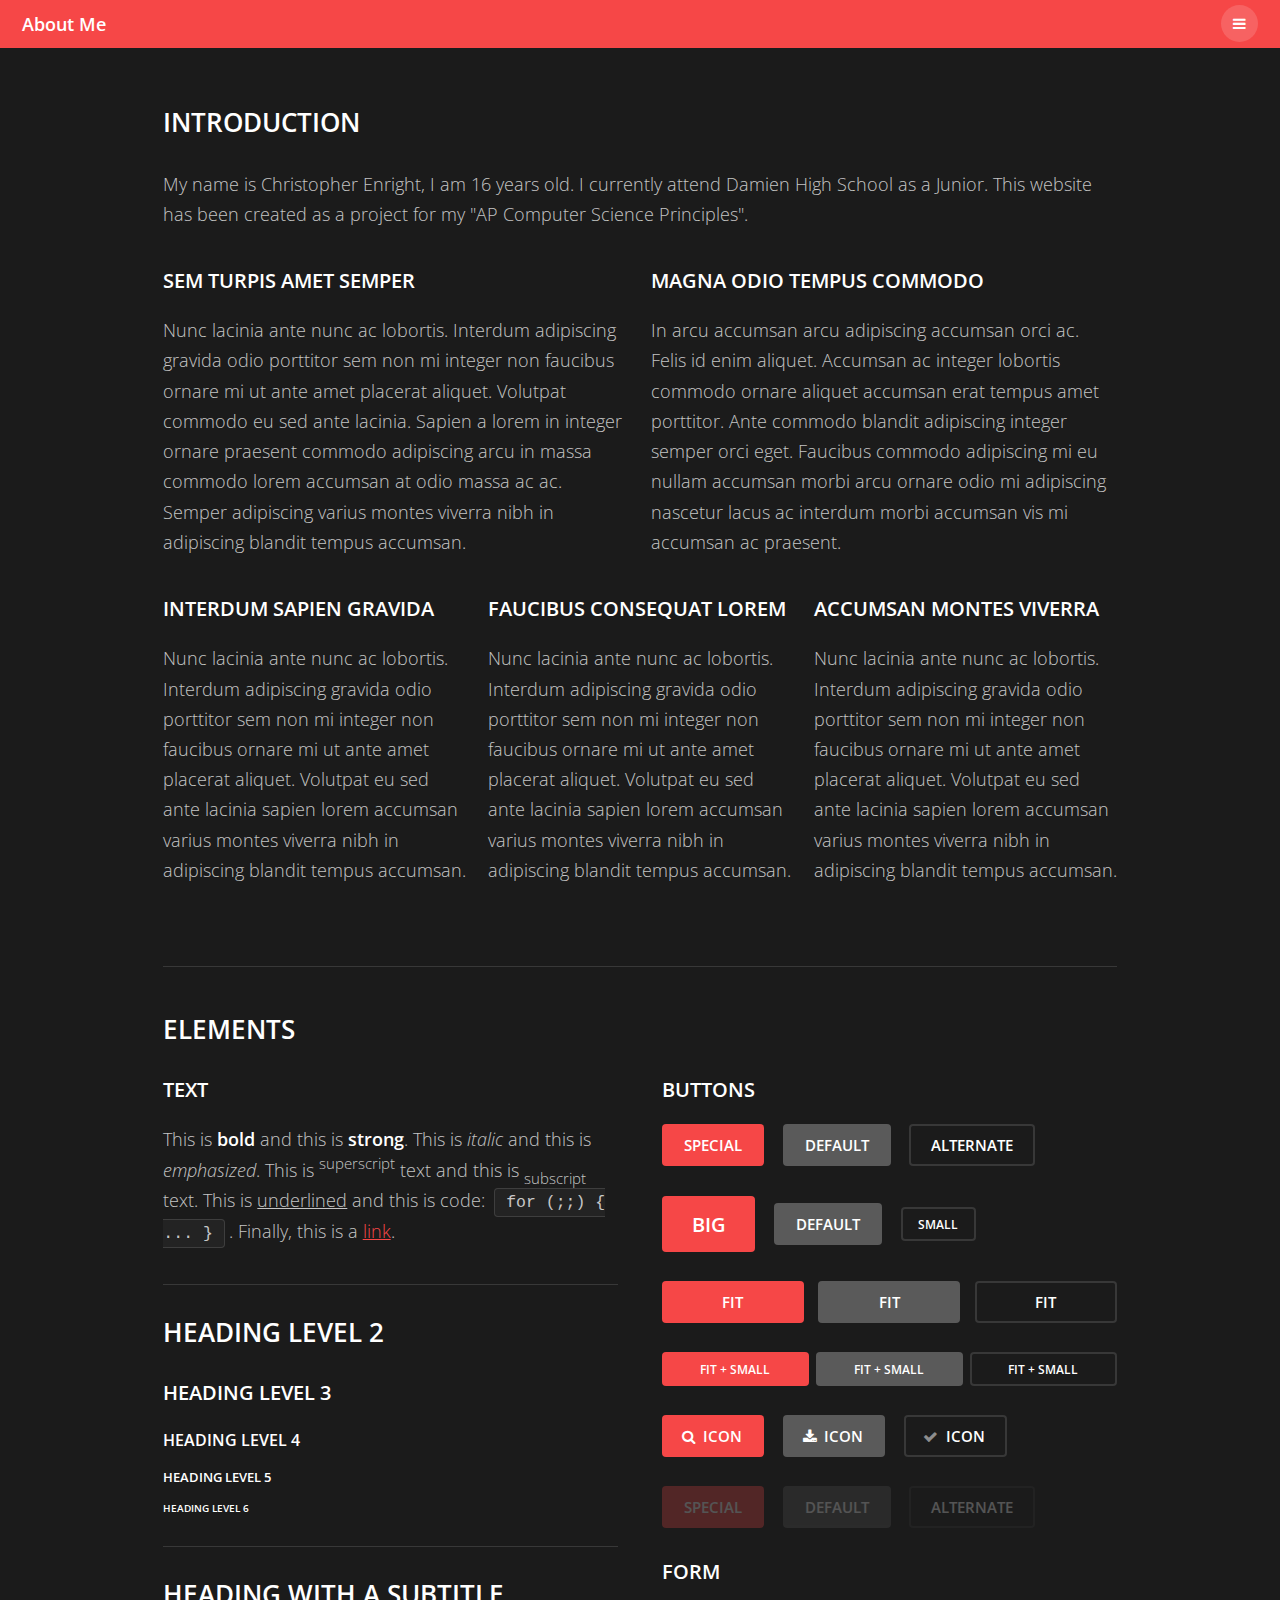
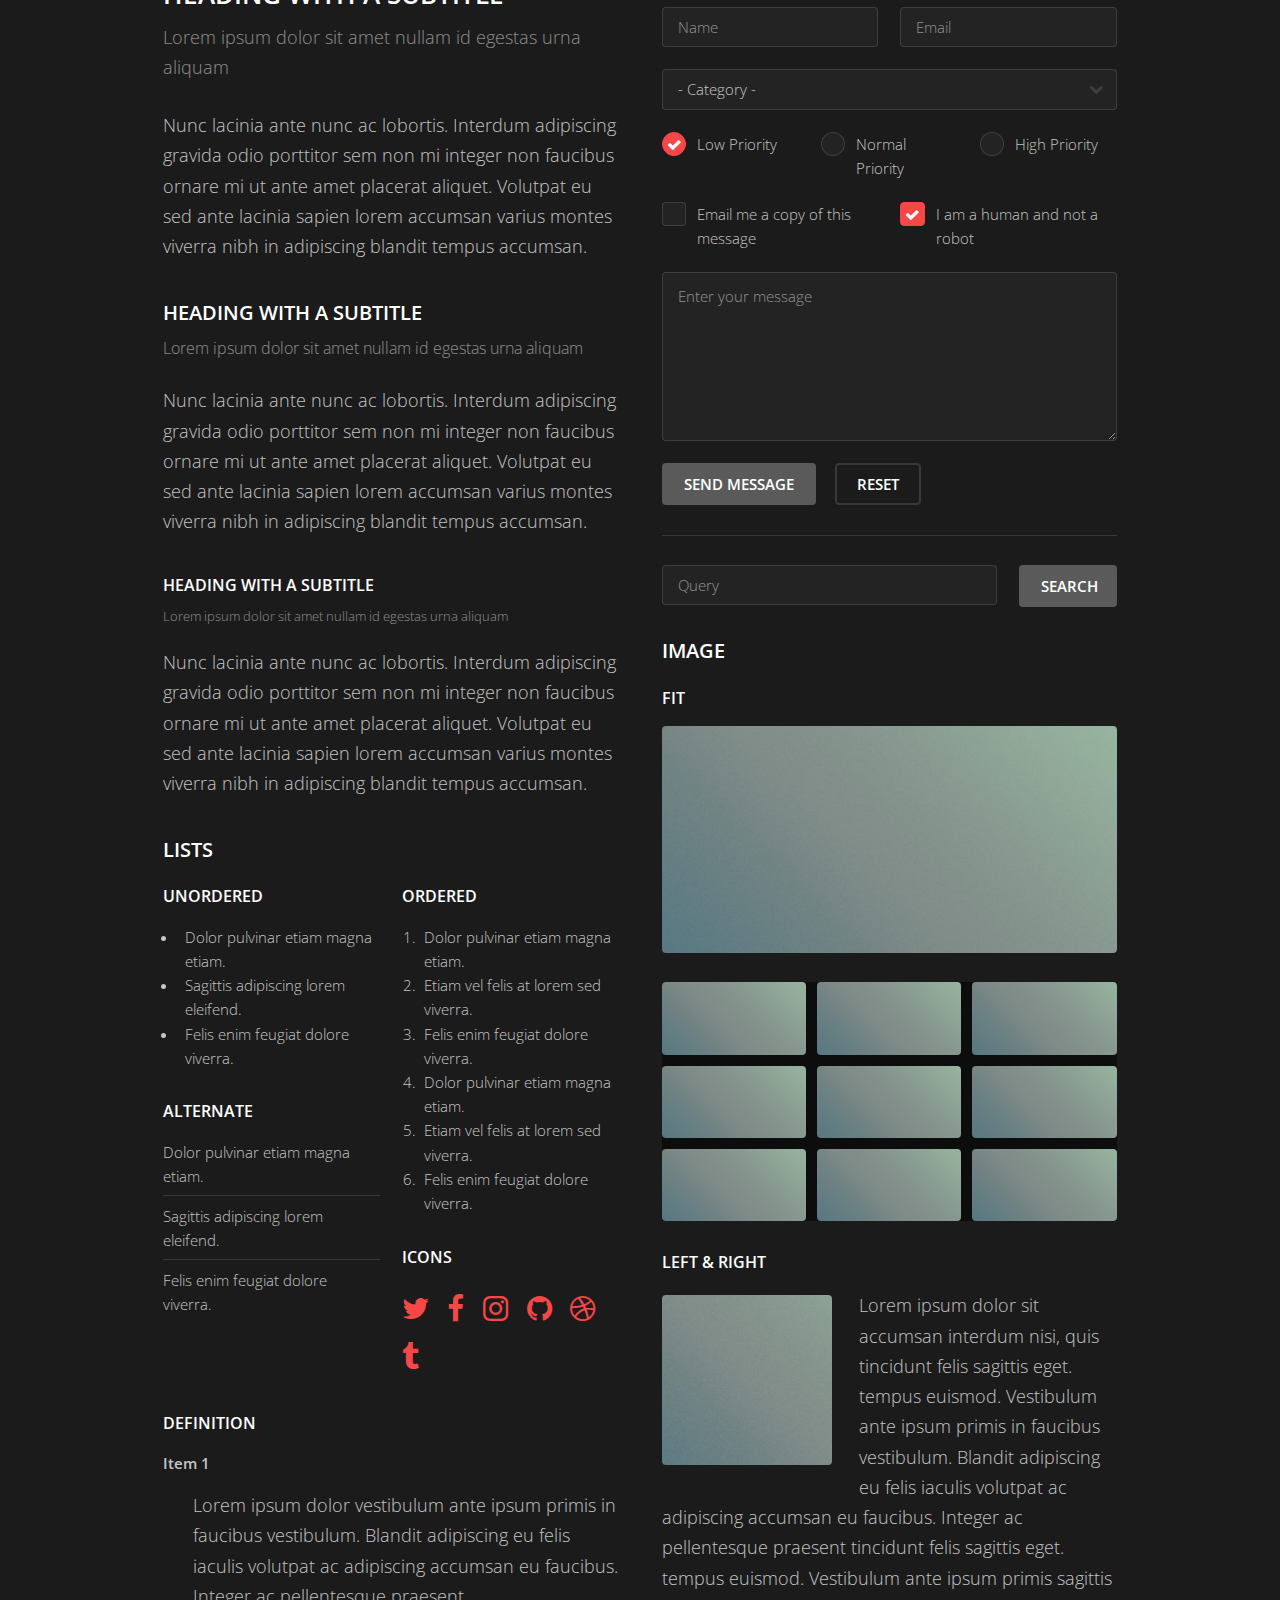
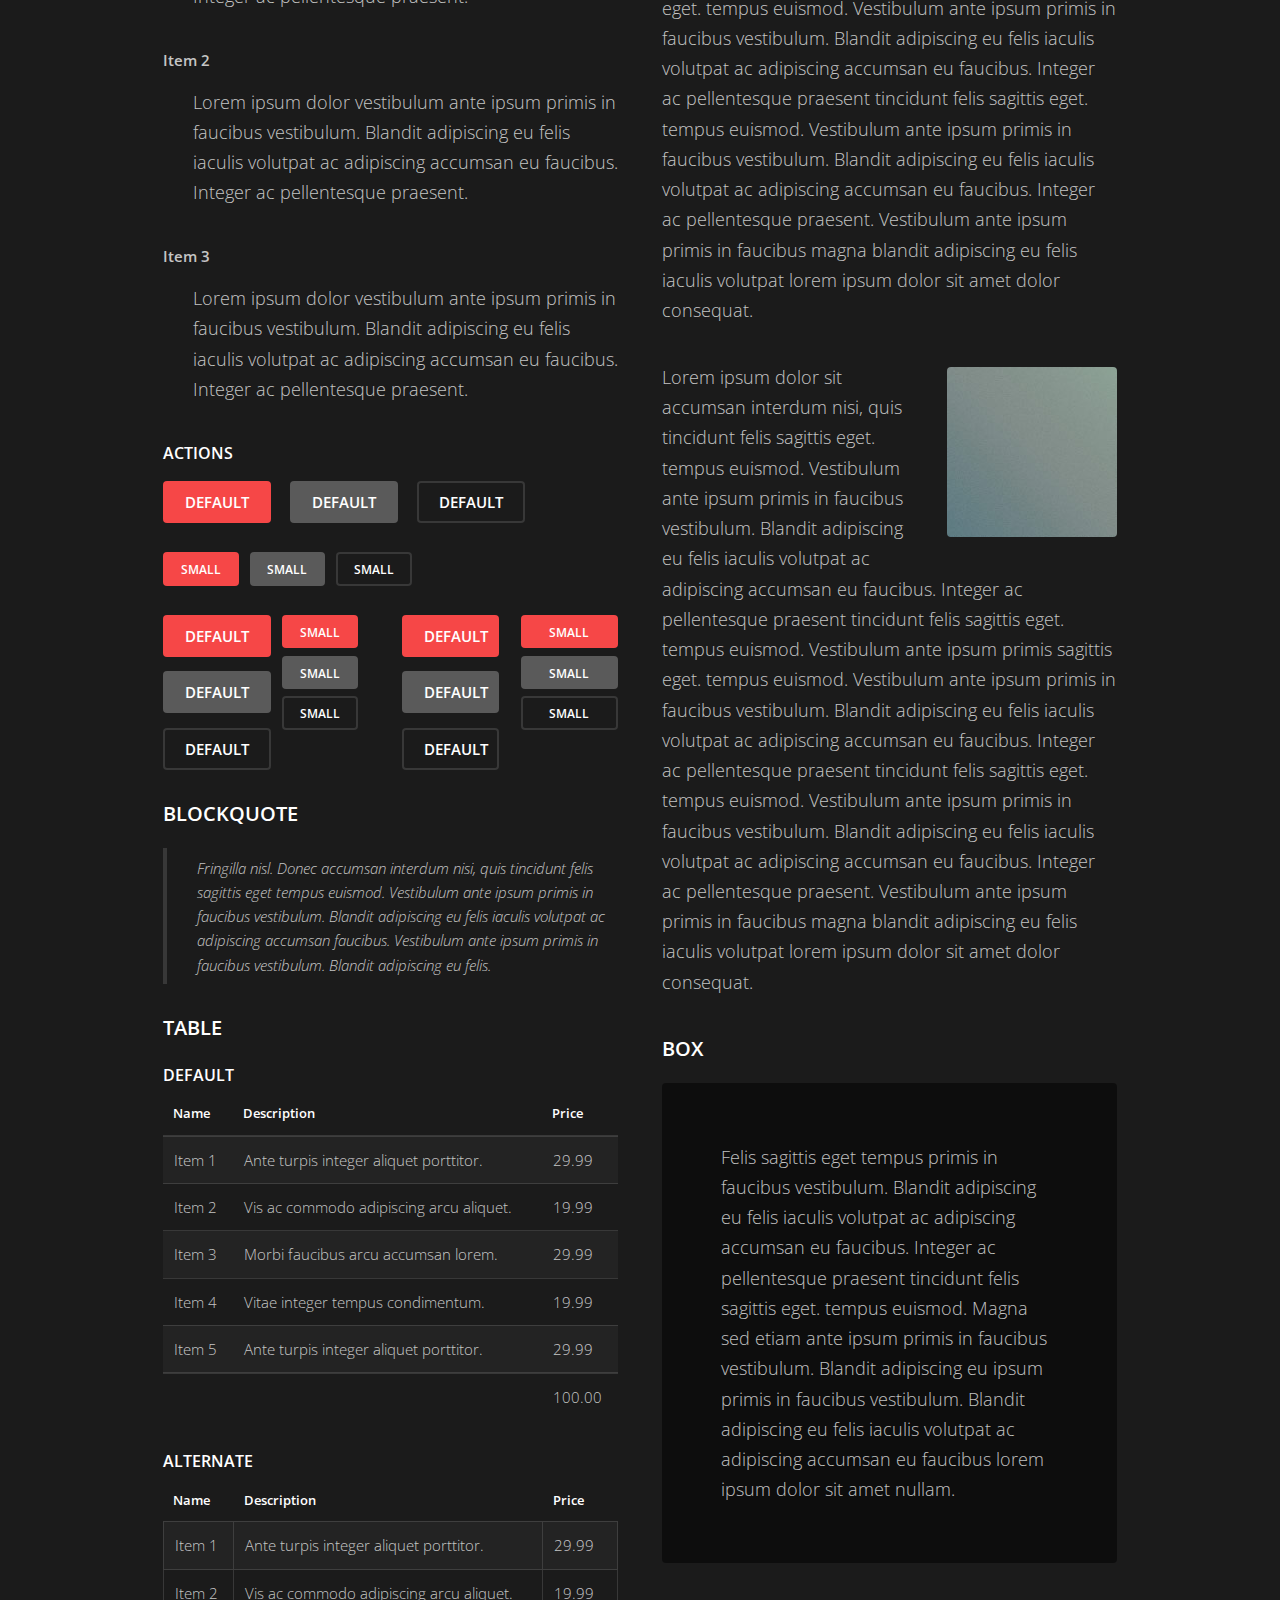
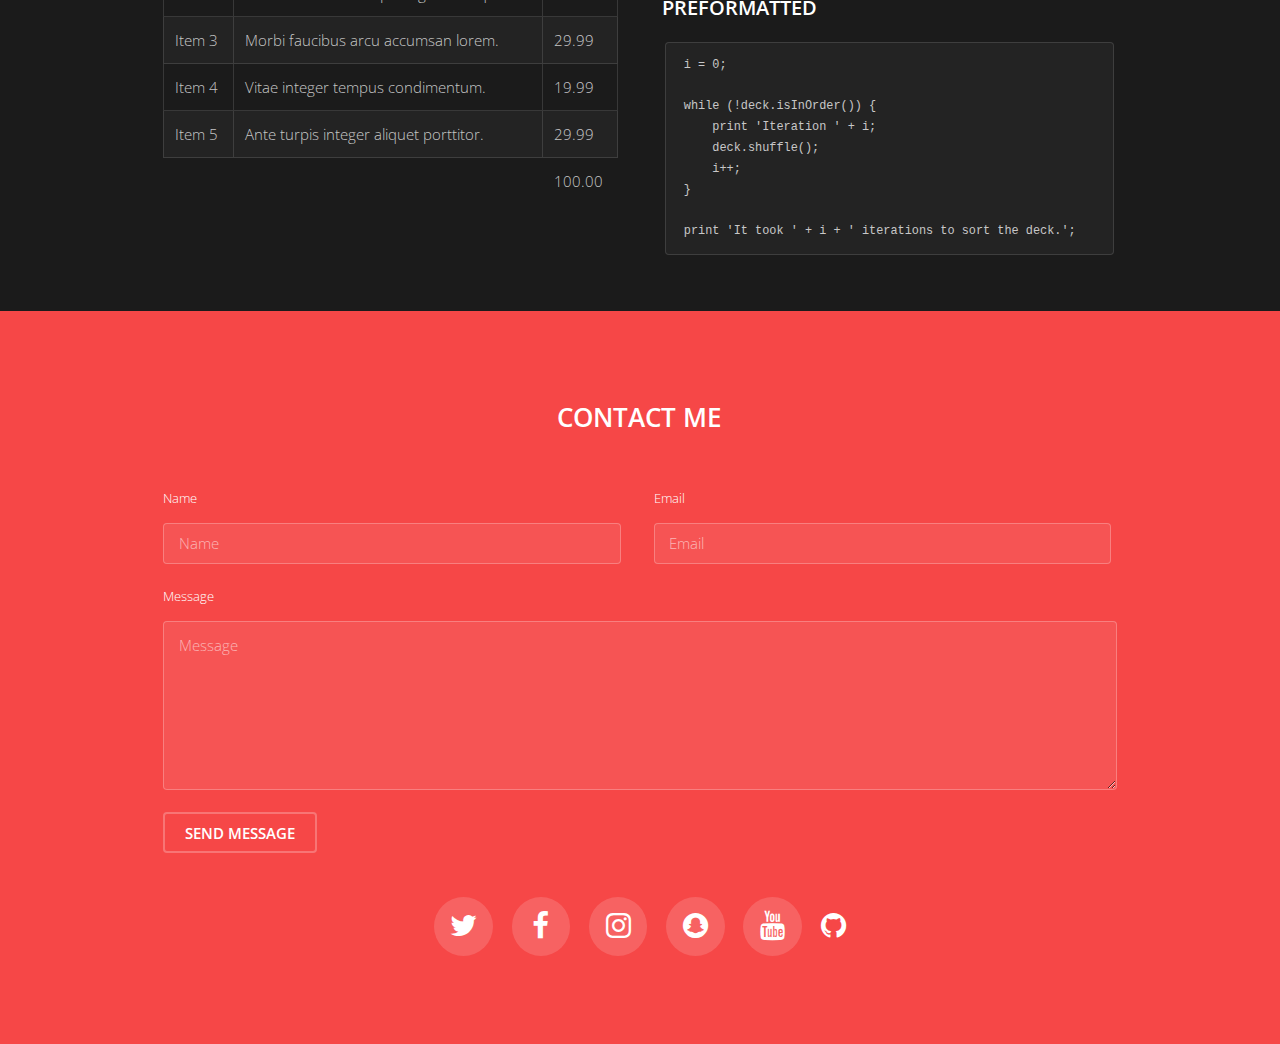
==== My Website/aboutme.html @ a09c7132 "Add files via upload" ====
<!DOCTYPE HTML>
<!--
	Road Trip by TEMPLATED
	templated.co @templatedco
	Released for free under the Creative Commons Attribution 3.0 license (templated.co/license)
-->
<html>
	<head>
		<title>About Me </title>
		<meta charset="utf-8" />
		<meta name="viewport" content="width=device-width, initial-scale=1" />
		<link rel="stylesheet" href="assets/css/main.css" />
	</head>
	<body class="subpage">

		<!-- Header -->
			<header id="header" class="alt">
				<div class="logo"><a href="index.html">About Me </span></a></div>
				<a href="#menu"><span>Menu</span></a>
			</header>

		<!-- Nav -->
			<nav id="menu">
				<ul class="links">
					<li><a href="index.html">Home</a></li>
					<li><a href="portfolio.html">Portfolio</a></li>
					<li><a href="aboutme.html">About Me</a></li>
				</ul>
			</nav>

		<!-- Main -->
			<div id="main" class="container">

				<!-- Content -->
					<h2>Introduction</h2>
					<p>My name is Christopher Enright, I am 16 years old. I currently attend Damien High School as a Junior. This website has been created as a project for my "AP Computer Science Principles". <p>
					<div class="row">
						<div class="6u 12u$(small)">
							<h3>Sem turpis amet semper</h3>
							<p>Nunc lacinia ante nunc ac lobortis. Interdum adipiscing gravida odio porttitor sem non mi integer non faucibus ornare mi ut ante amet placerat aliquet. Volutpat commodo eu sed ante lacinia. Sapien a lorem in integer ornare praesent commodo adipiscing arcu in massa commodo lorem accumsan at odio massa ac ac. Semper adipiscing varius montes viverra nibh in adipiscing blandit tempus accumsan.</p>
						</div>
						<div class="6u$ 12u$(small)">
							<h3>Magna odio tempus commodo</h3>
							<p>In arcu accumsan arcu adipiscing accumsan orci ac. Felis id enim aliquet. Accumsan ac integer lobortis commodo ornare aliquet accumsan erat tempus amet porttitor. Ante commodo blandit adipiscing integer semper orci eget. Faucibus commodo adipiscing mi eu nullam accumsan morbi arcu ornare odio mi adipiscing nascetur lacus ac interdum morbi accumsan vis mi accumsan ac praesent.</p>
						</div>
						<!-- Break -->
						<div class="4u 12u$(medium)">
							<h3>Interdum sapien gravida</h3>
							<p>Nunc lacinia ante nunc ac lobortis. Interdum adipiscing gravida odio porttitor sem non mi integer non faucibus ornare mi ut ante amet placerat aliquet. Volutpat eu sed ante lacinia sapien lorem accumsan varius montes viverra nibh in adipiscing blandit tempus accumsan.</p>
						</div>
						<div class="4u 12u$(medium)">
							<h3>Faucibus consequat lorem</h3>
							<p>Nunc lacinia ante nunc ac lobortis. Interdum adipiscing gravida odio porttitor sem non mi integer non faucibus ornare mi ut ante amet placerat aliquet. Volutpat eu sed ante lacinia sapien lorem accumsan varius montes viverra nibh in adipiscing blandit tempus accumsan.</p>
						</div>
						<div class="4u$ 12u$(medium)">
							<h3>Accumsan montes viverra</h3>
							<p>Nunc lacinia ante nunc ac lobortis. Interdum adipiscing gravida odio porttitor sem non mi integer non faucibus ornare mi ut ante amet placerat aliquet. Volutpat eu sed ante lacinia sapien lorem accumsan varius montes viverra nibh in adipiscing blandit tempus accumsan.</p>
						</div>
					</div>

				<hr class="major" />

				<!-- Elements -->
					<h2 id="elements">Elements</h2>
					<div class="row 200%">
						<div class="6u 12u$(medium)">

							<!-- Text stuff -->
								<h3>Text</h3>
								<p>This is <b>bold</b> and this is <strong>strong</strong>. This is <i>italic</i> and this is <em>emphasized</em>.
								This is <sup>superscript</sup> text and this is <sub>subscript</sub> text.
								This is <u>underlined</u> and this is code: <code>for (;;) { ... }</code>.
								Finally, this is a <a href="#">link</a>.</p>
								<hr />
								<h2>Heading Level 2</h2>
								<h3>Heading Level 3</h3>
								<h4>Heading Level 4</h4>
								<h5>Heading Level 5</h5>
								<h6>Heading Level 6</h6>
								<hr />
								<header>
									<h2>Heading with a Subtitle</h2>
									<p>Lorem ipsum dolor sit amet nullam id egestas urna aliquam</p>
								</header>
								<p>Nunc lacinia ante nunc ac lobortis. Interdum adipiscing gravida odio porttitor sem non mi integer non faucibus ornare mi ut ante amet placerat aliquet. Volutpat eu sed ante lacinia sapien lorem accumsan varius montes viverra nibh in adipiscing blandit tempus accumsan.</p>
								<header>
									<h3>Heading with a Subtitle</h3>
									<p>Lorem ipsum dolor sit amet nullam id egestas urna aliquam</p>
								</header>
								<p>Nunc lacinia ante nunc ac lobortis. Interdum adipiscing gravida odio porttitor sem non mi integer non faucibus ornare mi ut ante amet placerat aliquet. Volutpat eu sed ante lacinia sapien lorem accumsan varius montes viverra nibh in adipiscing blandit tempus accumsan.</p>
								<header>
									<h4>Heading with a Subtitle</h4>
									<p>Lorem ipsum dolor sit amet nullam id egestas urna aliquam</p>
								</header>
								<p>Nunc lacinia ante nunc ac lobortis. Interdum adipiscing gravida odio porttitor sem non mi integer non faucibus ornare mi ut ante amet placerat aliquet. Volutpat eu sed ante lacinia sapien lorem accumsan varius montes viverra nibh in adipiscing blandit tempus accumsan.</p>

							<!-- Lists -->
								<h3>Lists</h3>
								<div class="row">
									<div class="6u 12u$(small)">

										<h4>Unordered</h4>
										<ul>
											<li>Dolor pulvinar etiam magna etiam.</li>
											<li>Sagittis adipiscing lorem eleifend.</li>
											<li>Felis enim feugiat dolore viverra.</li>
										</ul>

										<h4>Alternate</h4>
										<ul class="alt">
											<li>Dolor pulvinar etiam magna etiam.</li>
											<li>Sagittis adipiscing lorem eleifend.</li>
											<li>Felis enim feugiat dolore viverra.</li>
										</ul>

									</div>
									<div class="6u$ 12u$(small)">

										<h4>Ordered</h4>
										<ol>
											<li>Dolor pulvinar etiam magna etiam.</li>
											<li>Etiam vel felis at lorem sed viverra.</li>
											<li>Felis enim feugiat dolore viverra.</li>
											<li>Dolor pulvinar etiam magna etiam.</li>
											<li>Etiam vel felis at lorem sed viverra.</li>
											<li>Felis enim feugiat dolore viverra.</li>
										</ol>

										<h4>Icons</h4>
										<ul class="icons">
											<li><a href="#" class="icon fa-twitter"><span class="label">Twitter</span></a></li>
											<li><a href="#" class="icon fa-facebook"><span class="label">Facebook</span></a></li>
											<li><a href="#" class="icon fa-instagram"><span class="label">Instagram</span></a></li>
											<li><a href="#" class="icon fa-github"><span class="label">Github</span></a></li>
											<li><a href="#" class="icon fa-dribbble"><span class="label">Dribbble</span></a></li>
											<li><a href="#" class="icon fa-tumblr"><span class="label">Tumblr</span></a></li>
										</ul>

									</div>
								</div>
								<h4>Definition</h4>
								<dl>
									<dt>Item 1</dt>
									<dd>
										<p>Lorem ipsum dolor vestibulum ante ipsum primis in faucibus vestibulum. Blandit adipiscing eu felis iaculis volutpat ac adipiscing accumsan eu faucibus. Integer ac pellentesque praesent.</p>
									</dd>
									<dt>Item 2</dt>
									<dd>
										<p>Lorem ipsum dolor vestibulum ante ipsum primis in faucibus vestibulum. Blandit adipiscing eu felis iaculis volutpat ac adipiscing accumsan eu faucibus. Integer ac pellentesque praesent.</p>
									</dd>
									<dt>Item 3</dt>
									<dd>
										<p>Lorem ipsum dolor vestibulum ante ipsum primis in faucibus vestibulum. Blandit adipiscing eu felis iaculis volutpat ac adipiscing accumsan eu faucibus. Integer ac pellentesque praesent.</p>
									</dd>
								</dl>

								<h4>Actions</h4>
								<ul class="actions">
									<li><a href="#" class="button special">Default</a></li>
									<li><a href="#" class="button">Default</a></li>
									<li><a href="#" class="button alt">Default</a></li>
								</ul>
								<ul class="actions small">
									<li><a href="#" class="button special small">Small</a></li>
									<li><a href="#" class="button small">Small</a></li>
									<li><a href="#" class="button alt small">Small</a></li>
								</ul>
								<div class="row">
									<div class="3u 12u$(small)">
										<ul class="actions vertical">
											<li><a href="#" class="button special">Default</a></li>
											<li><a href="#" class="button">Default</a></li>
											<li><a href="#" class="button alt">Default</a></li>
										</ul>
									</div>
									<div class="3u 12u$(small)">
										<ul class="actions vertical small">
											<li><a href="#" class="button special small">Small</a></li>
											<li><a href="#" class="button small">Small</a></li>
											<li><a href="#" class="button alt small">Small</a></li>
										</ul>
									</div>
									<div class="3u 12u$(small)">
										<ul class="actions vertical">
											<li><a href="#" class="button special fit">Default</a></li>
											<li><a href="#" class="button fit">Default</a></li>
											<li><a href="#" class="button alt fit">Default</a></li>
										</ul>
									</div>
									<div class="3u$ 12u$(small)">
										<ul class="actions vertical small">
											<li><a href="#" class="button special small fit">Small</a></li>
											<li><a href="#" class="button small fit">Small</a></li>
											<li><a href="#" class="button alt small fit">Small</a></li>
										</ul>
									</div>
								</div>

							<!-- Blockquote -->
								<h3>Blockquote</h3>
								<blockquote>Fringilla nisl. Donec accumsan interdum nisi, quis tincidunt felis sagittis eget tempus euismod. Vestibulum ante ipsum primis in faucibus vestibulum. Blandit adipiscing eu felis iaculis volutpat ac adipiscing accumsan faucibus. Vestibulum ante ipsum primis in faucibus vestibulum. Blandit adipiscing eu felis.</blockquote>

							<!-- Table -->
								<h3>Table</h3>

								<h4>Default</h4>
								<div class="table-wrapper">
									<table>
										<thead>
											<tr>
												<th>Name</th>
												<th>Description</th>
												<th>Price</th>
											</tr>
										</thead>
										<tbody>
											<tr>
												<td>Item 1</td>
												<td>Ante turpis integer aliquet porttitor.</td>
												<td>29.99</td>
											</tr>
											<tr>
												<td>Item 2</td>
												<td>Vis ac commodo adipiscing arcu aliquet.</td>
												<td>19.99</td>
											</tr>
											<tr>
												<td>Item 3</td>
												<td> Morbi faucibus arcu accumsan lorem.</td>
												<td>29.99</td>
											</tr>
											<tr>
												<td>Item 4</td>
												<td>Vitae integer tempus condimentum.</td>
												<td>19.99</td>
											</tr>
											<tr>
												<td>Item 5</td>
												<td>Ante turpis integer aliquet porttitor.</td>
												<td>29.99</td>
											</tr>
										</tbody>
										<tfoot>
											<tr>
												<td colspan="2"></td>
												<td>100.00</td>
											</tr>
										</tfoot>
									</table>
								</div>

								<h4>Alternate</h4>
								<div class="table-wrapper">
									<table class="alt">
										<thead>
											<tr>
												<th>Name</th>
												<th>Description</th>
												<th>Price</th>
											</tr>
										</thead>
										<tbody>
											<tr>
												<td>Item 1</td>
												<td>Ante turpis integer aliquet porttitor.</td>
												<td>29.99</td>
											</tr>
											<tr>
												<td>Item 2</td>
												<td>Vis ac commodo adipiscing arcu aliquet.</td>
												<td>19.99</td>
											</tr>
											<tr>
												<td>Item 3</td>
												<td> Morbi faucibus arcu accumsan lorem.</td>
												<td>29.99</td>
											</tr>
											<tr>
												<td>Item 4</td>
												<td>Vitae integer tempus condimentum.</td>
												<td>19.99</td>
											</tr>
											<tr>
												<td>Item 5</td>
												<td>Ante turpis integer aliquet porttitor.</td>
												<td>29.99</td>
											</tr>
										</tbody>
										<tfoot>
											<tr>
												<td colspan="2"></td>
												<td>100.00</td>
											</tr>
										</tfoot>
									</table>
								</div>

						</div>
						<div class="6u$ 12u$(medium)">

							<!-- Buttons -->
								<h3>Buttons</h3>
								<ul class="actions">
									<li><a href="#" class="button special">Special</a></li>
									<li><a href="#" class="button">Default</a></li>
									<li><a href="#" class="button alt">Alternate</a></li>
								</ul>
								<ul class="actions">
									<li><a href="#" class="button special big">Big</a></li>
									<li><a href="#" class="button">Default</a></li>
									<li><a href="#" class="button alt small">Small</a></li>
								</ul>
								<ul class="actions fit">
									<li><a href="#" class="button special fit">Fit</a></li>
									<li><a href="#" class="button fit">Fit</a></li>
									<li><a href="#" class="button alt fit">Fit</a></li>
								</ul>
								<ul class="actions fit small">
									<li><a href="#" class="button special fit small">Fit + Small</a></li>
									<li><a href="#" class="button fit small">Fit + Small</a></li>
									<li><a href="#" class="button alt fit small">Fit + Small</a></li>
								</ul>
								<ul class="actions">
									<li><a href="#" class="button special icon fa-search">Icon</a></li>
									<li><a href="#" class="button icon fa-download">Icon</a></li>
									<li><a href="#" class="button alt icon fa-check">Icon</a></li>
								</ul>
								<ul class="actions">
									<li><span class="button special disabled">Special</span></li>
									<li><span class="button disabled">Default</span></li>
									<li><span class="button alt disabled">Alternate</span></li>
								</ul>

							<!-- Form -->
								<h3>Form</h3>

								<form method="post" action="#">
									<div class="row uniform">
										<div class="6u 12u$(xsmall)">
											<input type="text" name="name" id="name" value="" placeholder="Name" />
										</div>
										<div class="6u$ 12u$(xsmall)">
											<input type="email" name="email" id="email" value="" placeholder="Email" />
										</div>
										<!-- Break -->
										<div class="12u$">
											<div class="select-wrapper">
												<select name="category" id="category">
													<option value="">- Category -</option>
													<option value="1">Manufacturing</option>
													<option value="1">Shipping</option>
													<option value="1">Administration</option>
													<option value="1">Human Resources</option>
												</select>
											</div>
										</div>
										<!-- Break -->
										<div class="4u 12u$(small)">
											<input type="radio" id="priority-low" name="priority" checked>
											<label for="priority-low">Low Priority</label>
										</div>
										<div class="4u 12u$(small)">
											<input type="radio" id="priority-normal" name="priority">
											<label for="priority-normal">Normal Priority</label>
										</div>
										<div class="4u$ 12u$(small)">
											<input type="radio" id="priority-high" name="priority">
											<label for="priority-high">High Priority</label>
										</div>
										<!-- Break -->
										<div class="6u 12u$(small)">
											<input type="checkbox" id="copy" name="copy">
											<label for="copy">Email me a copy of this message</label>
										</div>
										<div class="6u$ 12u$(small)">
											<input type="checkbox" id="human" name="human" checked>
											<label for="human">I am a human and not a robot</label>
										</div>
										<!-- Break -->
										<div class="12u$">
											<textarea name="message" id="message" placeholder="Enter your message" rows="6"></textarea>
										</div>
										<!-- Break -->
										<div class="12u$">
											<ul class="actions">
												<li><input type="submit" value="Send Message" /></li>
												<li><input type="reset" value="Reset" class="alt" /></li>
											</ul>
										</div>
									</div>
								</form>

								<hr />

								<form method="post" action="#">
									<div class="row uniform">
										<div class="9u 12u$(small)">
											<input type="text" name="query" id="query" value="" placeholder="Query" />
										</div>
										<div class="3u$ 12u$(small)">
											<input type="submit" value="Search" class="fit" />
										</div>
									</div>
								</form>

							<!-- Image -->
								<h3>Image</h3>

								<h4>Fit</h4>
								<span class="image fit"><img src="images/pic01.jpg" alt="" /></span>
								<div class="box alt">
									<div class="row 50% uniform">
										<div class="4u"><span class="image fit"><img src="images/pic01.jpg" alt="" /></span></div>
										<div class="4u"><span class="image fit"><img src="images/pic01.jpg" alt="" /></span></div>
										<div class="4u$"><span class="image fit"><img src="images/pic01.jpg" alt="" /></span></div>
										<!-- Break -->
										<div class="4u"><span class="image fit"><img src="images/pic01.jpg" alt="" /></span></div>
										<div class="4u"><span class="image fit"><img src="images/pic01.jpg" alt="" /></span></div>
										<div class="4u$"><span class="image fit"><img src="images/pic01.jpg" alt="" /></span></div>
										<!-- Break -->
										<div class="4u"><span class="image fit"><img src="images/pic01.jpg" alt="" /></span></div>
										<div class="4u"><span class="image fit"><img src="images/pic01.jpg" alt="" /></span></div>
										<div class="4u$"><span class="image fit"><img src="images/pic01.jpg" alt="" /></span></div>
									</div>
								</div>

								<h4>Left &amp; Right</h4>
								<p><span class="image left"><img src="images/pic02.jpg" alt="" /></span>Lorem ipsum dolor sit accumsan interdum nisi, quis tincidunt felis sagittis eget. tempus euismod. Vestibulum ante ipsum primis in faucibus vestibulum. Blandit adipiscing eu felis iaculis volutpat ac adipiscing accumsan eu faucibus. Integer ac pellentesque praesent tincidunt felis sagittis eget. tempus euismod. Vestibulum ante ipsum primis sagittis eget. tempus euismod. Vestibulum ante ipsum primis in faucibus vestibulum. Blandit adipiscing eu felis iaculis volutpat ac adipiscing accumsan eu faucibus. Integer ac pellentesque praesent tincidunt felis sagittis eget. tempus euismod. Vestibulum ante ipsum primis in faucibus vestibulum. Blandit adipiscing eu felis iaculis volutpat ac adipiscing accumsan eu faucibus. Integer ac pellentesque praesent. Vestibulum ante ipsum primis in faucibus magna blandit adipiscing eu felis iaculis volutpat lorem ipsum dolor sit amet dolor consequat.</p>
								<p><span class="image right"><img src="images/pic02.jpg" alt="" /></span>Lorem ipsum dolor sit accumsan interdum nisi, quis tincidunt felis sagittis eget. tempus euismod. Vestibulum ante ipsum primis in faucibus vestibulum. Blandit adipiscing eu felis iaculis volutpat ac adipiscing accumsan eu faucibus. Integer ac pellentesque praesent tincidunt felis sagittis eget. tempus euismod. Vestibulum ante ipsum primis sagittis eget. tempus euismod. Vestibulum ante ipsum primis in faucibus vestibulum. Blandit adipiscing eu felis iaculis volutpat ac adipiscing accumsan eu faucibus. Integer ac pellentesque praesent tincidunt felis sagittis eget. tempus euismod. Vestibulum ante ipsum primis in faucibus vestibulum. Blandit adipiscing eu felis iaculis volutpat ac adipiscing accumsan eu faucibus. Integer ac pellentesque praesent. Vestibulum ante ipsum primis in faucibus magna blandit adipiscing eu felis iaculis volutpat lorem ipsum dolor sit amet dolor consequat.</p>

							<!-- Box -->
								<h3>Box</h3>
								<div class="box">
									<p>Felis sagittis eget tempus primis in faucibus vestibulum. Blandit adipiscing eu felis iaculis volutpat ac adipiscing accumsan eu faucibus. Integer ac pellentesque praesent tincidunt felis sagittis eget. tempus euismod. Magna sed etiam ante ipsum primis in faucibus vestibulum. Blandit adipiscing eu ipsum primis in faucibus vestibulum. Blandit adipiscing eu felis iaculis volutpat ac adipiscing accumsan eu faucibus lorem ipsum dolor sit amet nullam.</p>
								</div>

							<!-- Preformatted Code -->
								<h3>Preformatted</h3>
								<pre><code>i = 0;

while (!deck.isInOrder()) {
    print 'Iteration ' + i;
    deck.shuffle();
    i++;
}

print 'It took ' + i + ' iterations to sort the deck.';
</code></pre>

						</div>
					</div>

			</div>

		<!-- Footer -->
			<footer id="footer">
				<div class="inner">

					<h2>Contact Me</h2>

					<form action="#" method="post">

						<div class="field half first">
							<label for="name">Name</label>
							<input name="name" id="name" type="text" placeholder="Name">
						</div>
						<div class="field half">
							<label for="email">Email</label>
							<input name="email" id="email" type="email" placeholder="Email">
						</div>
						<div class="field">
							<label for="message">Message</label>
							<textarea name="message" id="message" rows="6" placeholder="Message"></textarea>
						</div>
						<ul class="actions">
							<li><input value="Send Message" class="button alt" type="submit"></li>
						</ul>
					</form>

					<ul class="icons">
						<li><a href="https://twitter.com/chrissenright" class="icon round fa-twitter"><span class="label">Twitter</span></a></li>
						<li><a href="https://www.facebook.com/christopher.enright.129" class="icon round fa-facebook"><span class="label">Facebook</span></a></li>
						<li><a href="https://www.instagram.com/chrissenright/" class="icon round fa-instagram"><span class="label">Instagram</span></a></li>
						<li><a href="snapchat.html" class="icon round fa fa-snapchat"><span class="label">Snapchat</span></a></li>
						<li><a href="https://www.youtube.com/user/mevangel23" class="icon round fa fa-youtube"><span class="label">Youtube</span></a></li>
						<li><a href="https://github.com/cjenright19" class="icon fa-github"><span class="label">Github</span></a></li>
			
			</ul>


				</div>
			</footer>

		<!-- Scripts -->
			<script src="assets/js/jquery.min.js"></script>
			<script src="assets/js/jquery.scrolly.min.js"></script>
			<script src="assets/js/jquery.scrollex.min.js"></script>
			<script src="assets/js/skel.min.js"></script>
			<script src="assets/js/util.js"></script>
			<script src="assets/js/main.js"></script>

	</body>
</html>
---- My Website/assets/css/main.css ----
@charset "UTF-8";
@import url(font-awesome.min.css);
@import url("https://fonts.googleapis.com/css?family=Lobster|Open+Sans:300,400,600,700,800");

/*
	Road Trip by TEMPLATED
	templated.co @templatedco
	Released for free under the Creative Commons Attribution 3.0 license (templated.co/license)
*/

/* Reset */

	html, body, div, span, applet, object, iframe, h1, h2, h3, h4, h5, h6, p, blockquote, pre, a, abbr, acronym, address, big, cite, code, del, dfn, em, img, ins, kbd, q, s, samp, small, strike, strong, sub, sup, tt, var, b, u, i, center, dl, dt, dd, ol, ul, li, fieldset, form, label, legend, table, caption, tbody, tfoot, thead, tr, th, td, article, aside, canvas, details, embed, figure, figcaption, footer, header, hgroup, menu, nav, output, ruby, section, summary, time, mark, audio, video {
		margin: 0;
		padding: 0;
		border: 0;
		font-size: 100%;
		font: inherit;
		vertical-align: baseline;
	}

	article, aside, details, figcaption, figure, footer, header, hgroup, menu, nav, section {
		display: block;
	}

	body {
		line-height: 1;
	}

	ol, ul {
		list-style: none;
	}

	blockquote, q {
		quotes: none;
	}

	blockquote:before, blockquote:after, q:before, q:after {
		content: '';
		content: none;
	}

	table {
		border-collapse: collapse;
		border-spacing: 0;
	}

	body {
		-webkit-text-size-adjust: none;
	}

/* Box Model */

	*, *:before, *:after {
		-moz-box-sizing: border-box;
		-webkit-box-sizing: border-box;
		box-sizing: border-box;
	}

/* Containers */

	.container {
		margin-left: auto;
		margin-right: auto;
	}

	.container.\31 25\25 {
		width: 100%;
		max-width: 100em;
		min-width: 80em;
	}

	.container.\37 5\25 {
		width: 60em;
	}

	.container.\35 0\25 {
		width: 40em;
	}

	.container.\32 5\25 {
		width: 20em;
	}

	.container {
		width: 80em;
	}

	@media screen and (max-width: 1680px) {

		.container.\31 25\25 {
			width: 100%;
			max-width: 100em;
			min-width: 80em;
		}

		.container.\37 5\25 {
			width: 60em;
		}

		.container.\35 0\25 {
			width: 40em;
		}

		.container.\32 5\25 {
			width: 20em;
		}

		.container {
			width: 80em;
		}

	}

	@media screen and (max-width: 1280px) {

		.container.\31 25\25 {
			width: 100%;
			max-width: 81.25em;
			min-width: 65em;
		}

		.container.\37 5\25 {
			width: 48.75em;
		}

		.container.\35 0\25 {
			width: 32.5em;
		}

		.container.\32 5\25 {
			width: 16.25em;
		}

		.container {
			width: 65em;
		}

	}

	@media screen and (max-width: 980px) {

		.container.\31 25\25 {
			width: 100%;
			max-width: 112.5%;
			min-width: 90%;
		}

		.container.\37 5\25 {
			width: 67.5%;
		}

		.container.\35 0\25 {
			width: 45%;
		}

		.container.\32 5\25 {
			width: 22.5%;
		}

		.container {
			width: 90%;
		}

	}

	@media screen and (max-width: 736px) {

		.container.\31 25\25 {
			width: 100%;
			max-width: 112.5%;
			min-width: 90%;
		}

		.container.\37 5\25 {
			width: 67.5%;
		}

		.container.\35 0\25 {
			width: 45%;
		}

		.container.\32 5\25 {
			width: 22.5%;
		}

		.container {
			width: 90% !important;
		}

	}

	@media screen and (max-width: 480px) {

		.container.\31 25\25 {
			width: 100%;
			max-width: 112.5%;
			min-width: 90%;
		}

		.container.\37 5\25 {
			width: 67.5%;
		}

		.container.\35 0\25 {
			width: 45%;
		}

		.container.\32 5\25 {
			width: 22.5%;
		}

		.container {
			width: 90% !important;
		}

	}

/* Grid */

	.row {
		border-bottom: solid 1px transparent;
		-moz-box-sizing: border-box;
		-webkit-box-sizing: border-box;
		box-sizing: border-box;
	}

	.row > * {
		float: left;
		-moz-box-sizing: border-box;
		-webkit-box-sizing: border-box;
		box-sizing: border-box;
	}

	.row:after, .row:before {
		content: '';
		display: block;
		clear: both;
		height: 0;
	}

	.row.uniform > * > :first-child {
		margin-top: 0;
	}

	.row.uniform > * > :last-child {
		margin-bottom: 0;
	}

	.row.\30 \25 > * {
		padding: 0 0 0 0em;
	}

	.row.\30 \25 {
		margin: 0 0 -1px 0em;
	}

	.row.uniform.\30 \25 > * {
		padding: 0em 0 0 0em;
	}

	.row.uniform.\30 \25 {
		margin: 0em 0 -1px 0em;
	}

	.row > * {
		padding: 0 0 0 2em;
	}

	.row {
		margin: 0 0 -1px -2em;
	}

	.row.uniform > * {
		padding: 2em 0 0 2em;
	}

	.row.uniform {
		margin: -2em 0 -1px -2em;
	}

	.row.\32 00\25 > * {
		padding: 0 0 0 4em;
	}

	.row.\32 00\25 {
		margin: 0 0 -1px -4em;
	}

	.row.uniform.\32 00\25 > * {
		padding: 4em 0 0 4em;
	}

	.row.uniform.\32 00\25 {
		margin: -4em 0 -1px -4em;
	}

	.row.\31 50\25 > * {
		padding: 0 0 0 3em;
	}

	.row.\31 50\25 {
		margin: 0 0 -1px -3em;
	}

	.row.uniform.\31 50\25 > * {
		padding: 3em 0 0 3em;
	}

	.row.uniform.\31 50\25 {
		margin: -3em 0 -1px -3em;
	}

	.row.\35 0\25 > * {
		padding: 0 0 0 1em;
	}

	.row.\35 0\25 {
		margin: 0 0 -1px -1em;
	}

	.row.uniform.\35 0\25 > * {
		padding: 1em 0 0 1em;
	}

	.row.uniform.\35 0\25 {
		margin: -1em 0 -1px -1em;
	}

	.row.\32 5\25 > * {
		padding: 0 0 0 0.5em;
	}

	.row.\32 5\25 {
		margin: 0 0 -1px -0.5em;
	}

	.row.uniform.\32 5\25 > * {
		padding: 0.5em 0 0 0.5em;
	}

	.row.uniform.\32 5\25 {
		margin: -0.5em 0 -1px -0.5em;
	}

	.\31 2u, .\31 2u\24 {
		width: 100%;
		clear: none;
		margin-left: 0;
	}

	.\31 1u, .\31 1u\24 {
		width: 91.6666666667%;
		clear: none;
		margin-left: 0;
	}

	.\31 0u, .\31 0u\24 {
		width: 83.3333333333%;
		clear: none;
		margin-left: 0;
	}

	.\39 u, .\39 u\24 {
		width: 75%;
		clear: none;
		margin-left: 0;
	}

	.\38 u, .\38 u\24 {
		width: 66.6666666667%;
		clear: none;
		margin-left: 0;
	}

	.\37 u, .\37 u\24 {
		width: 58.3333333333%;
		clear: none;
		margin-left: 0;
	}

	.\36 u, .\36 u\24 {
		width: 50%;
		clear: none;
		margin-left: 0;
	}

	.\35 u, .\35 u\24 {
		width: 41.6666666667%;
		clear: none;
		margin-left: 0;
	}

	.\34 u, .\34 u\24 {
		width: 33.3333333333%;
		clear: none;
		margin-left: 0;
	}

	.\33 u, .\33 u\24 {
		width: 25%;
		clear: none;
		margin-left: 0;
	}

	.\32 u, .\32 u\24 {
		width: 16.6666666667%;
		clear: none;
		margin-left: 0;
	}

	.\31 u, .\31 u\24 {
		width: 8.3333333333%;
		clear: none;
		margin-left: 0;
	}

	.\31 2u\24 + *,
	.\31 1u\24 + *,
	.\31 0u\24 + *,
	.\39 u\24 + *,
	.\38 u\24 + *,
	.\37 u\24 + *,
	.\36 u\24 + *,
	.\35 u\24 + *,
	.\34 u\24 + *,
	.\33 u\24 + *,
	.\32 u\24 + *,
	.\31 u\24 + * {
		clear: left;
	}

	.\-11u {
		margin-left: 91.66667%;
	}

	.\-10u {
		margin-left: 83.33333%;
	}

	.\-9u {
		margin-left: 75%;
	}

	.\-8u {
		margin-left: 66.66667%;
	}

	.\-7u {
		margin-left: 58.33333%;
	}

	.\-6u {
		margin-left: 50%;
	}

	.\-5u {
		margin-left: 41.66667%;
	}

	.\-4u {
		margin-left: 33.33333%;
	}

	.\-3u {
		margin-left: 25%;
	}

	.\-2u {
		margin-left: 16.66667%;
	}

	.\-1u {
		margin-left: 8.33333%;
	}

	@media screen and (max-width: 1680px) {

		.row > * {
			padding: 0 0 0 2em;
		}

		.row {
			margin: 0 0 -1px -2em;
		}

		.row.uniform > * {
			padding: 2em 0 0 2em;
		}

		.row.uniform {
			margin: -2em 0 -1px -2em;
		}

		.row.\32 00\25 > * {
			padding: 0 0 0 4em;
		}

		.row.\32 00\25 {
			margin: 0 0 -1px -4em;
		}

		.row.uniform.\32 00\25 > * {
			padding: 4em 0 0 4em;
		}

		.row.uniform.\32 00\25 {
			margin: -4em 0 -1px -4em;
		}

		.row.\31 50\25 > * {
			padding: 0 0 0 3em;
		}

		.row.\31 50\25 {
			margin: 0 0 -1px -3em;
		}

		.row.uniform.\31 50\25 > * {
			padding: 3em 0 0 3em;
		}

		.row.uniform.\31 50\25 {
			margin: -3em 0 -1px -3em;
		}

		.row.\35 0\25 > * {
			padding: 0 0 0 1em;
		}

		.row.\35 0\25 {
			margin: 0 0 -1px -1em;
		}

		.row.uniform.\35 0\25 > * {
			padding: 1em 0 0 1em;
		}

		.row.uniform.\35 0\25 {
			margin: -1em 0 -1px -1em;
		}

		.row.\32 5\25 > * {
			padding: 0 0 0 0.5em;
		}

		.row.\32 5\25 {
			margin: 0 0 -1px -0.5em;
		}

		.row.uniform.\32 5\25 > * {
			padding: 0.5em 0 0 0.5em;
		}

		.row.uniform.\32 5\25 {
			margin: -0.5em 0 -1px -0.5em;
		}

		.\31 2u\28xlarge\29, .\31 2u\24\28xlarge\29 {
			width: 100%;
			clear: none;
			margin-left: 0;
		}

		.\31 1u\28xlarge\29, .\31 1u\24\28xlarge\29 {
			width: 91.6666666667%;
			clear: none;
			margin-left: 0;
		}

		.\31 0u\28xlarge\29, .\31 0u\24\28xlarge\29 {
			width: 83.3333333333%;
			clear: none;
			margin-left: 0;
		}

		.\39 u\28xlarge\29, .\39 u\24\28xlarge\29 {
			width: 75%;
			clear: none;
			margin-left: 0;
		}

		.\38 u\28xlarge\29, .\38 u\24\28xlarge\29 {
			width: 66.6666666667%;
			clear: none;
			margin-left: 0;
		}

		.\37 u\28xlarge\29, .\37 u\24\28xlarge\29 {
			width: 58.3333333333%;
			clear: none;
			margin-left: 0;
		}

		.\36 u\28xlarge\29, .\36 u\24\28xlarge\29 {
			width: 50%;
			clear: none;
			margin-left: 0;
		}

		.\35 u\28xlarge\29, .\35 u\24\28xlarge\29 {
			width: 41.6666666667%;
			clear: none;
			margin-left: 0;
		}

		.\34 u\28xlarge\29, .\34 u\24\28xlarge\29 {
			width: 33.3333333333%;
			clear: none;
			margin-left: 0;
		}

		.\33 u\28xlarge\29, .\33 u\24\28xlarge\29 {
			width: 25%;
			clear: none;
			margin-left: 0;
		}

		.\32 u\28xlarge\29, .\32 u\24\28xlarge\29 {
			width: 16.6666666667%;
			clear: none;
			margin-left: 0;
		}

		.\31 u\28xlarge\29, .\31 u\24\28xlarge\29 {
			width: 8.3333333333%;
			clear: none;
			margin-left: 0;
		}

		.\31 2u\24\28xlarge\29 + *,
		.\31 1u\24\28xlarge\29 + *,
		.\31 0u\24\28xlarge\29 + *,
		.\39 u\24\28xlarge\29 + *,
		.\38 u\24\28xlarge\29 + *,
		.\37 u\24\28xlarge\29 + *,
		.\36 u\24\28xlarge\29 + *,
		.\35 u\24\28xlarge\29 + *,
		.\34 u\24\28xlarge\29 + *,
		.\33 u\24\28xlarge\29 + *,
		.\32 u\24\28xlarge\29 + *,
		.\31 u\24\28xlarge\29 + * {
			clear: left;
		}

		.\-11u\28xlarge\29 {
			margin-left: 91.66667%;
		}

		.\-10u\28xlarge\29 {
			margin-left: 83.33333%;
		}

		.\-9u\28xlarge\29 {
			margin-left: 75%;
		}

		.\-8u\28xlarge\29 {
			margin-left: 66.66667%;
		}

		.\-7u\28xlarge\29 {
			margin-left: 58.33333%;
		}

		.\-6u\28xlarge\29 {
			margin-left: 50%;
		}

		.\-5u\28xlarge\29 {
			margin-left: 41.66667%;
		}

		.\-4u\28xlarge\29 {
			margin-left: 33.33333%;
		}

		.\-3u\28xlarge\29 {
			margin-left: 25%;
		}

		.\-2u\28xlarge\29 {
			margin-left: 16.66667%;
		}

		.\-1u\28xlarge\29 {
			margin-left: 8.33333%;
		}

	}

	@media screen and (max-width: 1280px) {

		.row > * {
			padding: 0 0 0 1.5em;
		}

		.row {
			margin: 0 0 -1px -1.5em;
		}

		.row.uniform > * {
			padding: 1.5em 0 0 1.5em;
		}

		.row.uniform {
			margin: -1.5em 0 -1px -1.5em;
		}

		.row.\32 00\25 > * {
			padding: 0 0 0 3em;
		}

		.row.\32 00\25 {
			margin: 0 0 -1px -3em;
		}

		.row.uniform.\32 00\25 > * {
			padding: 3em 0 0 3em;
		}

		.row.uniform.\32 00\25 {
			margin: -3em 0 -1px -3em;
		}

		.row.\31 50\25 > * {
			padding: 0 0 0 2.25em;
		}

		.row.\31 50\25 {
			margin: 0 0 -1px -2.25em;
		}

		.row.uniform.\31 50\25 > * {
			padding: 2.25em 0 0 2.25em;
		}

		.row.uniform.\31 50\25 {
			margin: -2.25em 0 -1px -2.25em;
		}

		.row.\35 0\25 > * {
			padding: 0 0 0 0.75em;
		}

		.row.\35 0\25 {
			margin: 0 0 -1px -0.75em;
		}

		.row.uniform.\35 0\25 > * {
			padding: 0.75em 0 0 0.75em;
		}

		.row.uniform.\35 0\25 {
			margin: -0.75em 0 -1px -0.75em;
		}

		.row.\32 5\25 > * {
			padding: 0 0 0 0.375em;
		}

		.row.\32 5\25 {
			margin: 0 0 -1px -0.375em;
		}

		.row.uniform.\32 5\25 > * {
			padding: 0.375em 0 0 0.375em;
		}

		.row.uniform.\32 5\25 {
			margin: -0.375em 0 -1px -0.375em;
		}

		.\31 2u\28large\29, .\31 2u\24\28large\29 {
			width: 100%;
			clear: none;
			margin-left: 0;
		}

		.\31 1u\28large\29, .\31 1u\24\28large\29 {
			width: 91.6666666667%;
			clear: none;
			margin-left: 0;
		}

		.\31 0u\28large\29, .\31 0u\24\28large\29 {
			width: 83.3333333333%;
			clear: none;
			margin-left: 0;
		}

		.\39 u\28large\29, .\39 u\24\28large\29 {
			width: 75%;
			clear: none;
			margin-left: 0;
		}

		.\38 u\28large\29, .\38 u\24\28large\29 {
			width: 66.6666666667%;
			clear: none;
			margin-left: 0;
		}

		.\37 u\28large\29, .\37 u\24\28large\29 {
			width: 58.3333333333%;
			clear: none;
			margin-left: 0;
		}

		.\36 u\28large\29, .\36 u\24\28large\29 {
			width: 50%;
			clear: none;
			margin-left: 0;
		}

		.\35 u\28large\29, .\35 u\24\28large\29 {
			width: 41.6666666667%;
			clear: none;
			margin-left: 0;
		}

		.\34 u\28large\29, .\34 u\24\28large\29 {
			width: 33.3333333333%;
			clear: none;
			margin-left: 0;
		}

		.\33 u\28large\29, .\33 u\24\28large\29 {
			width: 25%;
			clear: none;
			margin-left: 0;
		}

		.\32 u\28large\29, .\32 u\24\28large\29 {
			width: 16.6666666667%;
			clear: none;
			margin-left: 0;
		}

		.\31 u\28large\29, .\31 u\24\28large\29 {
			width: 8.3333333333%;
			clear: none;
			margin-left: 0;
		}

		.\31 2u\24\28large\29 + *,
		.\31 1u\24\28large\29 + *,
		.\31 0u\24\28large\29 + *,
		.\39 u\24\28large\29 + *,
		.\38 u\24\28large\29 + *,
		.\37 u\24\28large\29 + *,
		.\36 u\24\28large\29 + *,
		.\35 u\24\28large\29 + *,
		.\34 u\24\28large\29 + *,
		.\33 u\24\28large\29 + *,
		.\32 u\24\28large\29 + *,
		.\31 u\24\28large\29 + * {
			clear: left;
		}

		.\-11u\28large\29 {
			margin-left: 91.66667%;
		}

		.\-10u\28large\29 {
			margin-left: 83.33333%;
		}

		.\-9u\28large\29 {
			margin-left: 75%;
		}

		.\-8u\28large\29 {
			margin-left: 66.66667%;
		}

		.\-7u\28large\29 {
			margin-left: 58.33333%;
		}

		.\-6u\28large\29 {
			margin-left: 50%;
		}

		.\-5u\28large\29 {
			margin-left: 41.66667%;
		}

		.\-4u\28large\29 {
			margin-left: 33.33333%;
		}

		.\-3u\28large\29 {
			margin-left: 25%;
		}

		.\-2u\28large\29 {
			margin-left: 16.66667%;
		}

		.\-1u\28large\29 {
			margin-left: 8.33333%;
		}

	}

	@media screen and (max-width: 980px) {

		.row > * {
			padding: 0 0 0 1.5em;
		}

		.row {
			margin: 0 0 -1px -1.5em;
		}

		.row.uniform > * {
			padding: 1.5em 0 0 1.5em;
		}

		.row.uniform {
			margin: -1.5em 0 -1px -1.5em;
		}

		.row.\32 00\25 > * {
			padding: 0 0 0 3em;
		}

		.row.\32 00\25 {
			margin: 0 0 -1px -3em;
		}

		.row.uniform.\32 00\25 > * {
			padding: 3em 0 0 3em;
		}

		.row.uniform.\32 00\25 {
			margin: -3em 0 -1px -3em;
		}

		.row.\31 50\25 > * {
			padding: 0 0 0 2.25em;
		}

		.row.\31 50\25 {
			margin: 0 0 -1px -2.25em;
		}

		.row.uniform.\31 50\25 > * {
			padding: 2.25em 0 0 2.25em;
		}

		.row.uniform.\31 50\25 {
			margin: -2.25em 0 -1px -2.25em;
		}

		.row.\35 0\25 > * {
			padding: 0 0 0 0.75em;
		}

		.row.\35 0\25 {
			margin: 0 0 -1px -0.75em;
		}

		.row.uniform.\35 0\25 > * {
			padding: 0.75em 0 0 0.75em;
		}

		.row.uniform.\35 0\25 {
			margin: -0.75em 0 -1px -0.75em;
		}

		.row.\32 5\25 > * {
			padding: 0 0 0 0.375em;
		}

		.row.\32 5\25 {
			margin: 0 0 -1px -0.375em;
		}

		.row.uniform.\32 5\25 > * {
			padding: 0.375em 0 0 0.375em;
		}

		.row.uniform.\32 5\25 {
			margin: -0.375em 0 -1px -0.375em;
		}

		.\31 2u\28medium\29, .\31 2u\24\28medium\29 {
			width: 100%;
			clear: none;
			margin-left: 0;
		}

		.\31 1u\28medium\29, .\31 1u\24\28medium\29 {
			width: 91.6666666667%;
			clear: none;
			margin-left: 0;
		}

		.\31 0u\28medium\29, .\31 0u\24\28medium\29 {
			width: 83.3333333333%;
			clear: none;
			margin-left: 0;
		}

		.\39 u\28medium\29, .\39 u\24\28medium\29 {
			width: 75%;
			clear: none;
			margin-left: 0;
		}

		.\38 u\28medium\29, .\38 u\24\28medium\29 {
			width: 66.6666666667%;
			clear: none;
			margin-left: 0;
		}

		.\37 u\28medium\29, .\37 u\24\28medium\29 {
			width: 58.3333333333%;
			clear: none;
			margin-left: 0;
		}

		.\36 u\28medium\29, .\36 u\24\28medium\29 {
			width: 50%;
			clear: none;
			margin-left: 0;
		}

		.\35 u\28medium\29, .\35 u\24\28medium\29 {
			width: 41.6666666667%;
			clear: none;
			margin-left: 0;
		}

		.\34 u\28medium\29, .\34 u\24\28medium\29 {
			width: 33.3333333333%;
			clear: none;
			margin-left: 0;
		}

		.\33 u\28medium\29, .\33 u\24\28medium\29 {
			width: 25%;
			clear: none;
			margin-left: 0;
		}

		.\32 u\28medium\29, .\32 u\24\28medium\29 {
			width: 16.6666666667%;
			clear: none;
			margin-left: 0;
		}

		.\31 u\28medium\29, .\31 u\24\28medium\29 {
			width: 8.3333333333%;
			clear: none;
			margin-left: 0;
		}

		.\31 2u\24\28medium\29 + *,
		.\31 1u\24\28medium\29 + *,
		.\31 0u\24\28medium\29 + *,
		.\39 u\24\28medium\29 + *,
		.\38 u\24\28medium\29 + *,
		.\37 u\24\28medium\29 + *,
		.\36 u\24\28medium\29 + *,
		.\35 u\24\28medium\29 + *,
		.\34 u\24\28medium\29 + *,
		.\33 u\24\28medium\29 + *,
		.\32 u\24\28medium\29 + *,
		.\31 u\24\28medium\29 + * {
			clear: left;
		}

		.\-11u\28medium\29 {
			margin-left: 91.66667%;
		}

		.\-10u\28medium\29 {
			margin-left: 83.33333%;
		}

		.\-9u\28medium\29 {
			margin-left: 75%;
		}

		.\-8u\28medium\29 {
			margin-left: 66.66667%;
		}

		.\-7u\28medium\29 {
			margin-left: 58.33333%;
		}

		.\-6u\28medium\29 {
			margin-left: 50%;
		}

		.\-5u\28medium\29 {
			margin-left: 41.66667%;
		}

		.\-4u\28medium\29 {
			margin-left: 33.33333%;
		}

		.\-3u\28medium\29 {
			margin-left: 25%;
		}

		.\-2u\28medium\29 {
			margin-left: 16.66667%;
		}

		.\-1u\28medium\29 {
			margin-left: 8.33333%;
		}

	}

	@media screen and (max-width: 736px) {

		.row > * {
			padding: 0 0 0 1.25em;
		}

		.row {
			margin: 0 0 -1px -1.25em;
		}

		.row.uniform > * {
			padding: 1.25em 0 0 1.25em;
		}

		.row.uniform {
			margin: -1.25em 0 -1px -1.25em;
		}

		.row.\32 00\25 > * {
			padding: 0 0 0 2.5em;
		}

		.row.\32 00\25 {
			margin: 0 0 -1px -2.5em;
		}

		.row.uniform.\32 00\25 > * {
			padding: 2.5em 0 0 2.5em;
		}

		.row.uniform.\32 00\25 {
			margin: -2.5em 0 -1px -2.5em;
		}

		.row.\31 50\25 > * {
			padding: 0 0 0 1.875em;
		}

		.row.\31 50\25 {
			margin: 0 0 -1px -1.875em;
		}

		.row.uniform.\31 50\25 > * {
			padding: 1.875em 0 0 1.875em;
		}

		.row.uniform.\31 50\25 {
			margin: -1.875em 0 -1px -1.875em;
		}

		.row.\35 0\25 > * {
			padding: 0 0 0 0.625em;
		}

		.row.\35 0\25 {
			margin: 0 0 -1px -0.625em;
		}

		.row.uniform.\35 0\25 > * {
			padding: 0.625em 0 0 0.625em;
		}

		.row.uniform.\35 0\25 {
			margin: -0.625em 0 -1px -0.625em;
		}

		.row.\32 5\25 > * {
			padding: 0 0 0 0.3125em;
		}

		.row.\32 5\25 {
			margin: 0 0 -1px -0.3125em;
		}

		.row.uniform.\32 5\25 > * {
			padding: 0.3125em 0 0 0.3125em;
		}

		.row.uniform.\32 5\25 {
			margin: -0.3125em 0 -1px -0.3125em;
		}

		.\31 2u\28small\29, .\31 2u\24\28small\29 {
			width: 100%;
			clear: none;
			margin-left: 0;
		}

		.\31 1u\28small\29, .\31 1u\24\28small\29 {
			width: 91.6666666667%;
			clear: none;
			margin-left: 0;
		}

		.\31 0u\28small\29, .\31 0u\24\28small\29 {
			width: 83.3333333333%;
			clear: none;
			margin-left: 0;
		}

		.\39 u\28small\29, .\39 u\24\28small\29 {
			width: 75%;
			clear: none;
			margin-left: 0;
		}

		.\38 u\28small\29, .\38 u\24\28small\29 {
			width: 66.6666666667%;
			clear: none;
			margin-left: 0;
		}

		.\37 u\28small\29, .\37 u\24\28small\29 {
			width: 58.3333333333%;
			clear: none;
			margin-left: 0;
		}

		.\36 u\28small\29, .\36 u\24\28small\29 {
			width: 50%;
			clear: none;
			margin-left: 0;
		}

		.\35 u\28small\29, .\35 u\24\28small\29 {
			width: 41.6666666667%;
			clear: none;
			margin-left: 0;
		}

		.\34 u\28small\29, .\34 u\24\28small\29 {
			width: 33.3333333333%;
			clear: none;
			margin-left: 0;
		}

		.\33 u\28small\29, .\33 u\24\28small\29 {
			width: 25%;
			clear: none;
			margin-left: 0;
		}

		.\32 u\28small\29, .\32 u\24\28small\29 {
			width: 16.6666666667%;
			clear: none;
			margin-left: 0;
		}

		.\31 u\28small\29, .\31 u\24\28small\29 {
			width: 8.3333333333%;
			clear: none;
			margin-left: 0;
		}

		.\31 2u\24\28small\29 + *,
		.\31 1u\24\28small\29 + *,
		.\31 0u\24\28small\29 + *,
		.\39 u\24\28small\29 + *,
		.\38 u\24\28small\29 + *,
		.\37 u\24\28small\29 + *,
		.\36 u\24\28small\29 + *,
		.\35 u\24\28small\29 + *,
		.\34 u\24\28small\29 + *,
		.\33 u\24\28small\29 + *,
		.\32 u\24\28small\29 + *,
		.\31 u\24\28small\29 + * {
			clear: left;
		}

		.\-11u\28small\29 {
			margin-left: 91.66667%;
		}

		.\-10u\28small\29 {
			margin-left: 83.33333%;
		}

		.\-9u\28small\29 {
			margin-left: 75%;
		}

		.\-8u\28small\29 {
			margin-left: 66.66667%;
		}

		.\-7u\28small\29 {
			margin-left: 58.33333%;
		}

		.\-6u\28small\29 {
			margin-left: 50%;
		}

		.\-5u\28small\29 {
			margin-left: 41.66667%;
		}

		.\-4u\28small\29 {
			margin-left: 33.33333%;
		}

		.\-3u\28small\29 {
			margin-left: 25%;
		}

		.\-2u\28small\29 {
			margin-left: 16.66667%;
		}

		.\-1u\28small\29 {
			margin-left: 8.33333%;
		}

	}

	@media screen and (max-width: 480px) {

		.row > * {
			padding: 0 0 0 1.25em;
		}

		.row {
			margin: 0 0 -1px -1.25em;
		}

		.row.uniform > * {
			padding: 1.25em 0 0 1.25em;
		}

		.row.uniform {
			margin: -1.25em 0 -1px -1.25em;
		}

		.row.\32 00\25 > * {
			padding: 0 0 0 2.5em;
		}

		.row.\32 00\25 {
			margin: 0 0 -1px -2.5em;
		}

		.row.uniform.\32 00\25 > * {
			padding: 2.5em 0 0 2.5em;
		}

		.row.uniform.\32 00\25 {
			margin: -2.5em 0 -1px -2.5em;
		}

		.row.\31 50\25 > * {
			padding: 0 0 0 1.875em;
		}

		.row.\31 50\25 {
			margin: 0 0 -1px -1.875em;
		}

		.row.uniform.\31 50\25 > * {
			padding: 1.875em 0 0 1.875em;
		}

		.row.uniform.\31 50\25 {
			margin: -1.875em 0 -1px -1.875em;
		}

		.row.\35 0\25 > * {
			padding: 0 0 0 0.625em;
		}

		.row.\35 0\25 {
			margin: 0 0 -1px -0.625em;
		}

		.row.uniform.\35 0\25 > * {
			padding: 0.625em 0 0 0.625em;
		}

		.row.uniform.\35 0\25 {
			margin: -0.625em 0 -1px -0.625em;
		}

		.row.\32 5\25 > * {
			padding: 0 0 0 0.3125em;
		}

		.row.\32 5\25 {
			margin: 0 0 -1px -0.3125em;
		}

		.row.uniform.\32 5\25 > * {
			padding: 0.3125em 0 0 0.3125em;
		}

		.row.uniform.\32 5\25 {
			margin: -0.3125em 0 -1px -0.3125em;
		}

		.\31 2u\28xsmall\29, .\31 2u\24\28xsmall\29 {
			width: 100%;
			clear: none;
			margin-left: 0;
		}

		.\31 1u\28xsmall\29, .\31 1u\24\28xsmall\29 {
			width: 91.6666666667%;
			clear: none;
			margin-left: 0;
		}

		.\31 0u\28xsmall\29, .\31 0u\24\28xsmall\29 {
			width: 83.3333333333%;
			clear: none;
			margin-left: 0;
		}

		.\39 u\28xsmall\29, .\39 u\24\28xsmall\29 {
			width: 75%;
			clear: none;
			margin-left: 0;
		}

		.\38 u\28xsmall\29, .\38 u\24\28xsmall\29 {
			width: 66.6666666667%;
			clear: none;
			margin-left: 0;
		}

		.\37 u\28xsmall\29, .\37 u\24\28xsmall\29 {
			width: 58.3333333333%;
			clear: none;
			margin-left: 0;
		}

		.\36 u\28xsmall\29, .\36 u\24\28xsmall\29 {
			width: 50%;
			clear: none;
			margin-left: 0;
		}

		.\35 u\28xsmall\29, .\35 u\24\28xsmall\29 {
			width: 41.6666666667%;
			clear: none;
			margin-left: 0;
		}

		.\34 u\28xsmall\29, .\34 u\24\28xsmall\29 {
			width: 33.3333333333%;
			clear: none;
			margin-left: 0;
		}

		.\33 u\28xsmall\29, .\33 u\24\28xsmall\29 {
			width: 25%;
			clear: none;
			margin-left: 0;
		}

		.\32 u\28xsmall\29, .\32 u\24\28xsmall\29 {
			width: 16.6666666667%;
			clear: none;
			margin-left: 0;
		}

		.\31 u\28xsmall\29, .\31 u\24\28xsmall\29 {
			width: 8.3333333333%;
			clear: none;
			margin-left: 0;
		}

		.\31 2u\24\28xsmall\29 + *,
		.\31 1u\24\28xsmall\29 + *,
		.\31 0u\24\28xsmall\29 + *,
		.\39 u\24\28xsmall\29 + *,
		.\38 u\24\28xsmall\29 + *,
		.\37 u\24\28xsmall\29 + *,
		.\36 u\24\28xsmall\29 + *,
		.\35 u\24\28xsmall\29 + *,
		.\34 u\24\28xsmall\29 + *,
		.\33 u\24\28xsmall\29 + *,
		.\32 u\24\28xsmall\29 + *,
		.\31 u\24\28xsmall\29 + * {
			clear: left;
		}

		.\-11u\28xsmall\29 {
			margin-left: 91.66667%;
		}

		.\-10u\28xsmall\29 {
			margin-left: 83.33333%;
		}

		.\-9u\28xsmall\29 {
			margin-left: 75%;
		}

		.\-8u\28xsmall\29 {
			margin-left: 66.66667%;
		}

		.\-7u\28xsmall\29 {
			margin-left: 58.33333%;
		}

		.\-6u\28xsmall\29 {
			margin-left: 50%;
		}

		.\-5u\28xsmall\29 {
			margin-left: 41.66667%;
		}

		.\-4u\28xsmall\29 {
			margin-left: 33.33333%;
		}

		.\-3u\28xsmall\29 {
			margin-left: 25%;
		}

		.\-2u\28xsmall\29 {
			margin-left: 16.66667%;
		}

		.\-1u\28xsmall\29 {
			margin-left: 8.33333%;
		}

	}

/* Basic */

	@-ms-viewport {
		width: device-width;
	}

	body {
		-ms-overflow-style: scrollbar;
	}

	@media screen and (max-width: 480px) {

		html, body {
			min-width: 320px;
		}

	}

	body {
		background: #1b1b1b;
	}

		body.is-loading *, body.is-loading *:before, body.is-loading *:after {
			-moz-animation: none !important;
			-webkit-animation: none !important;
			-ms-animation: none !important;
			animation: none !important;
			-moz-transition: none !important;
			-webkit-transition: none !important;
			-ms-transition: none !important;
			transition: none !important;
		}

	.inner {
		width: 60em;
	}

	@media screen and (max-width: 1280px) {

		.inner {
			width: 65em;
		}

	}

	@media screen and (max-width: 980px) {

		.inner {
			width: 80%;
		}

	}

	@media screen and (max-width: 736px) {

		.inner {
			width: 90%;
		}

	}

/* Type */

	body {
		background-color: #1b1b1b;
		color: rgba(255, 255, 255, 0.75);
	}

	body, input, select, textarea {
		font-family: "Open Sans", Arial, Helvetica, sans-serif;
		font-size: 13pt;
		font-weight: 300;
		line-height: 1.65;
	}

		@media screen and (max-width: 1680px) {

			body, input, select, textarea {
				font-size: 11pt;
			}

		}

		@media screen and (max-width: 1280px) {

			body, input, select, textarea {
				font-size: 11pt;
			}

		}

		@media screen and (max-width: 980px) {

			body, input, select, textarea {
				font-size: 12pt;
			}

		}

		@media screen and (max-width: 736px) {

			body, input, select, textarea {
				font-size: 12pt;
			}

		}

		@media screen and (max-width: 480px) {

			body, input, select, textarea {
				font-size: 12pt;
			}

		}

	a {
		text-decoration: underline;
	}

		a:hover {
			text-decoration: none;
		}

	strong, b {
		font-weight: 600;
	}

	em, i {
		font-style: italic;
	}

	p {
		margin: 0 0 2em 0;
		font-size: 1.25em;
	}

	h1, h2, h3, h4, h5, h6 {
		font-weight: 600;
		line-height: 1.5;
		margin: 0 0 1em 0;
		text-transform: uppercase;
	}

		h1 a, h2 a, h3 a, h4 a, h5 a, h6 a {
			color: inherit;
			text-decoration: none;
		}

	h2 {
		font-size: 1.75em;
	}

	h3 {
		font-size: 1.35em;
	}

	h4 {
		font-size: 1.1em;
	}

	h5 {
		font-size: 0.9em;
	}

	h6 {
		font-size: 0.7em;
	}

	sub {
		font-size: 0.8em;
		position: relative;
		top: 0.5em;
	}

	sup {
		font-size: 0.8em;
		position: relative;
		top: -0.5em;
	}

	blockquote {
		border-left: solid 4px;
		font-style: italic;
		margin: 0 0 2em 0;
		padding: 0.5em 0 0.5em 2em;
	}

	code {
		border-radius: 4px;
		border: solid 1px;
		font-family: "Courier New", monospace;
		font-size: 0.9em;
		margin: 0 0.25em;
		padding: 0.25em 0.65em;
	}

	pre {
		-webkit-overflow-scrolling: touch;
		font-family: "Courier New", monospace;
		font-size: 0.9em;
		margin: 0 0 2em 0;
	}

		pre code {
			display: block;
			line-height: 1.75;
			padding: 1em 1.5em;
			overflow-x: auto;
		}

	hr {
		border: 0;
		border-bottom: solid 1px;
		margin: 2em 0;
	}

		hr.major {
			margin: 3em 0;
		}

	.align-left {
		text-align: left;
	}

	.align-center {
		text-align: center;
	}

	.align-right {
		text-align: right;
	}

	input, select, textarea {
		color: #fff;
	}

	a {
		color: #F64747;
	}

	strong, b {
		color: #fff;
	}

	h1, h2, h3, h4, h5, h6 {
		color: #fff;
	}

	blockquote {
		border-left-color: rgba(144, 144, 144, 0.25);
	}

	code {
		background: rgba(144, 144, 144, 0.075);
		border-color: rgba(144, 144, 144, 0.25);
	}

	hr {
		border-bottom-color: rgba(144, 144, 144, 0.25);
	}

/* Box */

	.box {
		background: rgba(0, 0, 0, 0.5);
		border-radius: 4px;
		margin-bottom: 2em;
		overflow: hidden;
		padding: 4em;
	}

		.box > :last-child,
		.box > :last-child > :last-child,
		.box > :last-child > :last-child > :last-child {
			margin-bottom: 0;
		}

		.box header h2 {
			margin: 0 0 .5em 0;
			color: #FFF;
		}

		.box header p {
			color: rgba(255, 255, 255, 0.5);
		}

		.box.alt {
			border: 0;
			border-radius: 0;
			padding: 0;
		}

		@media screen and (max-width: 980px) {

			.box {
				padding: 3em;
			}

		}

		@media screen and (max-width: 736px) {

			.box {
				padding: 2em;
			}

		}

		@media screen and (max-width: 480px) {

			.box {
				padding: 1em;
			}

		}

/* Button */

	input[type="submit"],
	input[type="reset"],
	input[type="button"],
	button,
	.button {
		-moz-appearance: none;
		-webkit-appearance: none;
		-ms-appearance: none;
		appearance: none;
		-moz-transition: background-color 0.2s ease-in-out, color 0.2s ease-in-out;
		-webkit-transition: background-color 0.2s ease-in-out, color 0.2s ease-in-out;
		-ms-transition: background-color 0.2s ease-in-out, color 0.2s ease-in-out;
		transition: background-color 0.2s ease-in-out, color 0.2s ease-in-out;
		border-radius: 4px;
		border: 0;
		cursor: pointer;
		display: inline-block;
		font-weight: 600;
		height: 2.85em;
		line-height: 2.95em;
		padding: 0 1.5em;
		text-align: center;
		text-decoration: none;
		white-space: nowrap;
		text-transform: uppercase;
	}

		input[type="submit"].icon,
		input[type="reset"].icon,
		input[type="button"].icon,
		button.icon,
		.button.icon {
			padding-left: 1.35em;
		}

			input[type="submit"].icon:before,
			input[type="reset"].icon:before,
			input[type="button"].icon:before,
			button.icon:before,
			.button.icon:before {
				margin-right: 0.5em;
			}

		input[type="submit"].fit,
		input[type="reset"].fit,
		input[type="button"].fit,
		button.fit,
		.button.fit {
			display: block;
			margin: 0 0 1em 0;
			width: 100%;
		}

		input[type="submit"].small,
		input[type="reset"].small,
		input[type="button"].small,
		button.small,
		.button.small {
			font-size: 0.8em;
		}

		input[type="submit"].big,
		input[type="reset"].big,
		input[type="button"].big,
		button.big,
		.button.big {
			font-size: 1.35em;
		}

		input[type="submit"].disabled, input[type="submit"]:disabled,
		input[type="reset"].disabled,
		input[type="reset"]:disabled,
		input[type="button"].disabled,
		input[type="button"]:disabled,
		button.disabled,
		button:disabled,
		.button.disabled,
		.button:disabled {
			-moz-pointer-events: none;
			-webkit-pointer-events: none;
			-ms-pointer-events: none;
			pointer-events: none;
			opacity: 0.25;
		}

		@media screen and (max-width: 480px) {

			input[type="submit"],
			input[type="reset"],
			input[type="button"],
			button,
			.button {
				padding: 0;
			}

		}

	input[type="submit"],
	input[type="reset"],
	input[type="button"],
	button,
	.button {
		background-color: #5a5a5a;
		color: #ffffff !important;
	}

		input[type="submit"]:hover,
		input[type="reset"]:hover,
		input[type="button"]:hover,
		button:hover,
		.button:hover {
			background-color: #676767;
		}

		input[type="submit"]:active,
		input[type="reset"]:active,
		input[type="button"]:active,
		button:active,
		.button:active {
			background-color: #4d4d4d;
		}

		input[type="submit"].alt,
		input[type="reset"].alt,
		input[type="button"].alt,
		button.alt,
		.button.alt {
			background-color: transparent;
			box-shadow: inset 0 0 0 2px rgba(144, 144, 144, 0.25);
			color: #fff !important;
		}

			input[type="submit"].alt:hover,
			input[type="reset"].alt:hover,
			input[type="button"].alt:hover,
			button.alt:hover,
			.button.alt:hover {
				background-color: rgba(144, 144, 144, 0.075);
			}

			input[type="submit"].alt:active,
			input[type="reset"].alt:active,
			input[type="button"].alt:active,
			button.alt:active,
			.button.alt:active {
				background-color: rgba(144, 144, 144, 0.2);
			}

			input[type="submit"].alt.icon:before,
			input[type="reset"].alt.icon:before,
			input[type="button"].alt.icon:before,
			button.alt.icon:before,
			.button.alt.icon:before {
				color: rgba(255, 255, 255, 0.5);
			}

		input[type="submit"].special,
		input[type="reset"].special,
		input[type="button"].special,
		button.special,
		.button.special {
			background-color: #F64747;
			color: #ffffff !important;
		}

			input[type="submit"].special:hover,
			input[type="reset"].special:hover,
			input[type="button"].special:hover,
			button.special:hover,
			.button.special:hover {
				background-color: #f75f5f;
			}

			input[type="submit"].special:active,
			input[type="reset"].special:active,
			input[type="button"].special:active,
			button.special:active,
			.button.special:active {
				background-color: #f52f2f;
			}

/* Flex */

	.flex {
		display: -ms-flexbox;
		-ms-flex-pack: justify;
		display: -moz-flex;
		display: -webkit-flex;
		display: -ms-flex;
		display: flex;
		-moz-flex-wrap: wrap;
		-webkit-flex-wrap: wrap;
		-ms-flex-wrap: wrap;
		flex-wrap: wrap;
		-moz-justify-content: space-between;
		-webkit-justify-content: space-between;
		-ms-justify-content: space-between;
		justify-content: space-between;
	}

		.flex.flex-2, .flex.flex-3 {
			-moz-align-items: stretch;
			-webkit-align-items: stretch;
			-ms-align-items: stretch;
			align-items: stretch;
		}

			.flex.flex-2.center, .flex.flex-3.center {
				-moz-align-items: center;
				-webkit-align-items: center;
				-ms-align-items: center;
				align-items: center;
			}

		.flex.flex-2 .col {
			width: 48%;
		}

			.flex.flex-2 .col.col1 {
				width: 30%;
			}

			.flex.flex-2 .col.col2 {
				width: 66%;
			}

			@media screen and (max-width: 736px) {

				.flex.flex-2 .col.col1, .flex.flex-2 .col.col2 {
					width: 100%;
					margin-bottom: 2em;
				}

					.flex.flex-2 .col.col1 .image, .flex.flex-2 .col.col2 .image {
						max-width: 60%;
						margin: 0 auto 2em auto;
					}

			}

		.flex.flex-3 .col {
			width: 28%;
		}

			@media screen and (max-width: 736px) {

				.flex.flex-3 .col {
					width: 100%;
					margin-bottom: 2em;
				}

					.flex.flex-3 .col .image {
						max-width: 60%;
						margin: 0 auto 2em auto;
					}

			}

		.flex.flex-4 .col {
			width: 22%;
		}

		.flex.flex-tabs {
			-moz-flex-wrap: nowrap;
			-webkit-flex-wrap: nowrap;
			-ms-flex-wrap: nowrap;
			flex-wrap: nowrap;
		}

			.flex.flex-tabs ul {
				width: 20%;
			}

			.flex.flex-tabs .tabs {
				width: 77%;
			}

		@media screen and (max-width: 980px) {

			.flex.flex-4 .col {
				width: 48%;
			}

			.flex.flex-tabs ul {
				width: 30%;
			}

			.flex.flex-tabs .tabs {
				width: 67%;
			}

			.flex.flex-tabs .flex-3 .col {
				width: 48%;
			}

		}

		@media screen and (max-width: 736px) {

			.flex.flex-2 .col, .flex.flex-3 .col, .flex.flex-4 .col {
				width: 100%;
				-moz-order: 2;
				-webkit-order: 2;
				-ms-order: 2;
				order: 2;
			}

				.flex.flex-2 .col.first, .flex.flex-3 .col.first, .flex.flex-4 .col.first {
					-moz-order: 1;
					-webkit-order: 1;
					-ms-order: 1;
					order: 1;
				}

			.flex.flex-tabs {
				-moz-flex-wrap: wrap;
				-webkit-flex-wrap: wrap;
				-ms-flex-wrap: wrap;
				flex-wrap: wrap;
			}

				.flex.flex-tabs ul {
					width: 100%;
				}

				.flex.flex-tabs .tabs {
					width: 100%;
				}

				.flex.flex-tabs .flex-3 .col {
					width: 100%;
				}

		}

/* Form */

	form {
		margin: 0 0 2em 0;
	}

		form .field {
			margin-bottom: 1.5em;
		}

			form .field.half {
				display: inline-block;
				width: 48%;
			}

				form .field.half.first {
					margin-right: 3%;
				}

		@media screen and (max-width: 980px) {

			form .field.half {
				display: block;
				width: 100%;
			}

				form .field.half.first {
					margin-right: 0;
				}

		}

	label {
		display: block;
		font-size: 0.9em;
		font-weight: 300;
		margin: 0 0 1em 0;
	}

	input[type="text"],
	input[type="password"],
	input[type="email"],
	select,
	textarea {
		-moz-appearance: none;
		-webkit-appearance: none;
		-ms-appearance: none;
		appearance: none;
		border-radius: 4px;
		border: none;
		border: solid 1px;
		color: inherit;
		display: block;
		outline: 0;
		padding: 0 1em;
		text-decoration: none;
		width: 100%;
	}

		input[type="text"]:invalid,
		input[type="password"]:invalid,
		input[type="email"]:invalid,
		select:invalid,
		textarea:invalid {
			box-shadow: none;
		}

	.select-wrapper {
		text-decoration: none;
		display: block;
		position: relative;
	}

		.select-wrapper:before {
			-moz-osx-font-smoothing: grayscale;
			-webkit-font-smoothing: antialiased;
			font-family: FontAwesome;
			font-style: normal;
			font-weight: normal;
			text-transform: none !important;
		}

		.select-wrapper:before {
			content: '\f078';
			display: block;
			height: 2.75em;
			line-height: 2.75em;
			pointer-events: none;
			position: absolute;
			right: 0;
			text-align: center;
			top: 0;
			width: 2.75em;
		}

		.select-wrapper select::-ms-expand {
			display: none;
		}

	input[type="text"],
	input[type="password"],
	input[type="email"],
	select {
		height: 2.75em;
	}

	textarea {
		padding: 0.75em 1em;
	}

	input[type="checkbox"],
	input[type="radio"] {
		-moz-appearance: none;
		-webkit-appearance: none;
		-ms-appearance: none;
		appearance: none;
		display: block;
		float: left;
		margin-right: -2em;
		opacity: 0;
		width: 1em;
		z-index: -1;
	}

		input[type="checkbox"] + label,
		input[type="radio"] + label {
			text-decoration: none;
			cursor: pointer;
			display: inline-block;
			font-size: 1em;
			font-weight: 300;
			padding-left: 2.4em;
			padding-right: 0.75em;
			position: relative;
		}

			input[type="checkbox"] + label:before,
			input[type="radio"] + label:before {
				-moz-osx-font-smoothing: grayscale;
				-webkit-font-smoothing: antialiased;
				font-family: FontAwesome;
				font-style: normal;
				font-weight: normal;
				text-transform: none !important;
			}

			input[type="checkbox"] + label:before,
			input[type="radio"] + label:before {
				border-radius: 4px;
				border: solid 1px;
				content: '';
				display: inline-block;
				height: 1.65em;
				left: 0;
				line-height: 1.58125em;
				position: absolute;
				text-align: center;
				top: 0;
				width: 1.65em;
			}

		input[type="checkbox"]:checked + label:before,
		input[type="radio"]:checked + label:before {
			content: '\f00c';
		}

	input[type="checkbox"] + label:before {
		border-radius: 4px;
	}

	input[type="radio"] + label:before {
		border-radius: 100%;
	}

	::-webkit-input-placeholder {
		opacity: 1.0;
	}

	:-moz-placeholder {
		opacity: 1.0;
	}

	::-moz-placeholder {
		opacity: 1.0;
	}

	:-ms-input-placeholder {
		opacity: 1.0;
	}

	.formerize-placeholder {
		opacity: 1.0;
	}

	label {
		color: #fff;
	}

	input[type="text"],
	input[type="password"],
	input[type="email"],
	select,
	textarea {
		background: rgba(144, 144, 144, 0.075);
		border-color: rgba(144, 144, 144, 0.25);
	}

		input[type="text"]:focus,
		input[type="password"]:focus,
		input[type="email"]:focus,
		select:focus,
		textarea:focus {
			border-color: #F64747;
			box-shadow: 0 0 0 1px #F64747;
		}

	.select-wrapper:before {
		color: rgba(144, 144, 144, 0.25);
	}

	input[type="checkbox"] + label,
	input[type="radio"] + label {
		color: rgba(255, 255, 255, 0.75);
	}

		input[type="checkbox"] + label:before,
		input[type="radio"] + label:before {
			background: rgba(144, 144, 144, 0.075);
			border-color: rgba(144, 144, 144, 0.25);
		}

	input[type="checkbox"]:checked + label:before,
	input[type="radio"]:checked + label:before {
		background-color: #F64747;
		border-color: #F64747;
		color: #ffffff;
	}

	input[type="checkbox"]:focus + label:before,
	input[type="radio"]:focus + label:before {
		border-color: #F64747;
		box-shadow: 0 0 0 1px #F64747;
	}

	::-webkit-input-placeholder {
		color: rgba(255, 255, 255, 0.5) !important;
	}

	:-moz-placeholder {
		color: rgba(255, 255, 255, 0.5) !important;
	}

	::-moz-placeholder {
		color: rgba(255, 255, 255, 0.5) !important;
	}

	:-ms-input-placeholder {
		color: rgba(255, 255, 255, 0.5) !important;
	}

	.formerize-placeholder {
		color: rgba(255, 255, 255, 0.5) !important;
	}

/* Icon */

	.icon {
		text-decoration: none;
		border-bottom: none;
		position: relative;
	}

		.icon:before {
			-moz-osx-font-smoothing: grayscale;
			-webkit-font-smoothing: antialiased;
			font-family: FontAwesome;
			font-style: normal;
			font-weight: normal;
			text-transform: none !important;
		}

		.icon > .label {
			display: none;
		}

/* Image */

	.image {
		border-radius: 4px;
		border: 0;
		display: inline-block;
		position: relative;
	}

		.image img {
			border-radius: 4px;
			display: block;
		}

		.image.left, .image.right {
			max-width: 40%;
		}

			.image.left img, .image.right img {
				width: 100%;
			}

		.image.left {
			float: left;
			margin: 0 1.5em 1em 0;
			top: 0.25em;
		}

		.image.right {
			float: right;
			margin: 0 0 1em 1.5em;
			top: 0.25em;
		}

		.image.fit {
			display: block;
			margin: 0 0 2em 0;
			width: 100%;
		}

			.image.fit img {
				width: 100%;
			}

		.image.main {
			display: block;
			margin: 0 0 3em 0;
			width: 100%;
		}

			.image.main img {
				width: 100%;
			}

/* List */

	ol {
		list-style: decimal;
		margin: 0 0 2em 0;
		padding-left: 1.25em;
	}

		ol li {
			padding-left: 0.25em;
		}

	ul {
		list-style: disc;
		margin: 0 0 2em 0;
		padding-left: 1em;
	}

		ul li {
			padding-left: 0.5em;
		}

		ul.alt {
			list-style: none;
			padding-left: 0;
		}

			ul.alt li {
				border-top: solid 1px;
				padding: 0.5em 0;
			}

				ul.alt li:first-child {
					border-top: 0;
					padding-top: 0;
				}

		ul.icons {
			cursor: default;
			list-style: none;
			padding-left: 0;
		}

			ul.icons li {
				display: inline-block;
				padding: 0 1em 0 0;
			}

				ul.icons li:last-child {
					padding-right: 0;
				}

				ul.icons li .icon:before {
					font-size: 2em;
				}

		ul.actions {
			cursor: default;
			list-style: none;
			padding-left: 0;
		}

			ul.actions li {
				display: inline-block;
				padding: 0 1em 0 0;
				vertical-align: middle;
			}

				ul.actions li:last-child {
					padding-right: 0;
				}

			ul.actions.small li {
				padding: 0 0.5em 0 0;
			}

			ul.actions.vertical li {
				display: block;
				padding: 1em 0 0 0;
			}

				ul.actions.vertical li:first-child {
					padding-top: 0;
				}

				ul.actions.vertical li > * {
					margin-bottom: 0;
				}

			ul.actions.vertical.small li {
				padding: 0.5em 0 0 0;
			}

				ul.actions.vertical.small li:first-child {
					padding-top: 0;
				}

			ul.actions.fit {
				display: table;
				margin-left: -1em;
				padding: 0;
				table-layout: fixed;
				width: calc(100% + 1em);
			}

				ul.actions.fit li {
					display: table-cell;
					padding: 0 0 0 1em;
				}

					ul.actions.fit li > * {
						margin-bottom: 0;
					}

				ul.actions.fit.small {
					margin-left: -0.5em;
					width: calc(100% + 0.5em);
				}

					ul.actions.fit.small li {
						padding: 0 0 0 0.5em;
					}

			@media screen and (max-width: 480px) {

				ul.actions {
					margin: 0 0 2em 0;
				}

					ul.actions li {
						padding: 1em 0 0 0;
						display: block;
						text-align: center;
						width: 100%;
					}

						ul.actions li:first-child {
							padding-top: 0;
						}

						ul.actions li > * {
							width: 100%;
							margin: 0 !important;
						}

							ul.actions li > *.icon:before {
								margin-left: -2em;
							}

					ul.actions.small li {
						padding: 0.5em 0 0 0;
					}

						ul.actions.small li:first-child {
							padding-top: 0;
						}

			}

	dl {
		margin: 0 0 2em 0;
	}

		dl dt {
			display: block;
			font-weight: 600;
			margin: 0 0 1em 0;
		}

		dl dd {
			margin-left: 2em;
		}

	ul.alt li {
		border-top-color: rgba(144, 144, 144, 0.25);
	}

/* Section/Article */

	section.special, article.special {
		text-align: center;
	}

	header p {
		position: relative;
		margin: 0 0 1.5em 0;
	}

	header h2 + p {
		font-size: 1.25em;
		margin-top: -1em;
	}

	header h3 + p {
		font-size: 1.1em;
		margin-top: -0.8em;
	}

	header h4 + p,
	header h5 + p,
	header h6 + p {
		font-size: 0.9em;
		margin-top: -0.6em;
	}

	header p {
		color: rgba(255, 255, 255, 0.5);
	}

/* Table */

	.table-wrapper {
		-webkit-overflow-scrolling: touch;
		overflow-x: auto;
	}

	table {
		margin: 0 0 2em 0;
		width: 100%;
	}

		table tbody tr {
			border: solid 1px;
			border-left: 0;
			border-right: 0;
		}

		table td {
			padding: 0.75em 0.75em;
		}

		table th {
			font-size: 0.9em;
			font-weight: 600;
			padding: 0 0.75em 0.75em 0.75em;
			text-align: left;
		}

		table thead {
			border-bottom: solid 2px;
		}

		table tfoot {
			border-top: solid 2px;
		}

		table.alt {
			border-collapse: separate;
		}

			table.alt tbody tr td {
				border: solid 1px;
				border-left-width: 0;
				border-top-width: 0;
			}

				table.alt tbody tr td:first-child {
					border-left-width: 1px;
				}

			table.alt tbody tr:first-child td {
				border-top-width: 1px;
			}

			table.alt thead {
				border-bottom: 0;
			}

			table.alt tfoot {
				border-top: 0;
			}

	table tbody tr {
		border-color: rgba(144, 144, 144, 0.25);
	}

		table tbody tr:nth-child(2n + 1) {
			background-color: rgba(144, 144, 144, 0.075);
		}

	table th {
		color: #fff;
	}

	table thead {
		border-bottom-color: rgba(144, 144, 144, 0.25);
	}

	table tfoot {
		border-top-color: rgba(144, 144, 144, 0.25);
	}

	table.alt tbody tr td {
		border-color: rgba(144, 144, 144, 0.25);
	}

/* Wrapper */

	.wrapper {
		padding: 6em 0;
		position: relative;
	}

		.wrapper.style1 {
			background-color: #F64747;
			color: #fdd1d1;
		}

			.wrapper.style1 input, .wrapper.style1 select, .wrapper.style1 textarea {
				color: #ffffff;
			}

			.wrapper.style1 a {
				color: #ffffff;
			}

			.wrapper.style1 strong, .wrapper.style1 b {
				color: #ffffff;
			}

			.wrapper.style1 h1, .wrapper.style1 h2, .wrapper.style1 h3, .wrapper.style1 h4, .wrapper.style1 h5, .wrapper.style1 h6 {
				color: #ffffff;
			}

			.wrapper.style1 blockquote {
				border-left-color: rgba(255, 255, 255, 0.25);
			}

			.wrapper.style1 code {
				background: rgba(255, 255, 255, 0.075);
				border-color: rgba(255, 255, 255, 0.25);
			}

			.wrapper.style1 hr {
				border-bottom-color: rgba(255, 255, 255, 0.25);
			}

			.wrapper.style1 input[type="submit"],
			.wrapper.style1 input[type="reset"],
			.wrapper.style1 input[type="button"],
			.wrapper.style1 button,
			.wrapper.style1 .button {
				background-color: #5a5a5a;
				color: #ffffff !important;
			}

				.wrapper.style1 input[type="submit"]:hover,
				.wrapper.style1 input[type="reset"]:hover,
				.wrapper.style1 input[type="button"]:hover,
				.wrapper.style1 button:hover,
				.wrapper.style1 .button:hover {
					background-color: #676767;
				}

				.wrapper.style1 input[type="submit"]:active,
				.wrapper.style1 input[type="reset"]:active,
				.wrapper.style1 input[type="button"]:active,
				.wrapper.style1 button:active,
				.wrapper.style1 .button:active {
					background-color: #4d4d4d;
				}

				.wrapper.style1 input[type="submit"].alt,
				.wrapper.style1 input[type="reset"].alt,
				.wrapper.style1 input[type="button"].alt,
				.wrapper.style1 button.alt,
				.wrapper.style1 .button.alt {
					background-color: transparent;
					box-shadow: inset 0 0 0 2px rgba(255, 255, 255, 0.25);
					color: #ffffff !important;
				}

					.wrapper.style1 input[type="submit"].alt:hover,
					.wrapper.style1 input[type="reset"].alt:hover,
					.wrapper.style1 input[type="button"].alt:hover,
					.wrapper.style1 button.alt:hover,
					.wrapper.style1 .button.alt:hover {
						background-color: rgba(255, 255, 255, 0.075);
					}

					.wrapper.style1 input[type="submit"].alt:active,
					.wrapper.style1 input[type="reset"].alt:active,
					.wrapper.style1 input[type="button"].alt:active,
					.wrapper.style1 button.alt:active,
					.wrapper.style1 .button.alt:active {
						background-color: rgba(255, 255, 255, 0.2);
					}

					.wrapper.style1 input[type="submit"].alt.icon:before,
					.wrapper.style1 input[type="reset"].alt.icon:before,
					.wrapper.style1 input[type="button"].alt.icon:before,
					.wrapper.style1 button.alt.icon:before,
					.wrapper.style1 .button.alt.icon:before {
						color: #fbb5b5;
					}

				.wrapper.style1 input[type="submit"].special,
				.wrapper.style1 input[type="reset"].special,
				.wrapper.style1 input[type="button"].special,
				.wrapper.style1 button.special,
				.wrapper.style1 .button.special {
					background-color: #ffffff;
					color: #F64747 !important;
				}

			.wrapper.style1 label {
				color: #ffffff;
			}

			.wrapper.style1 input[type="text"],
			.wrapper.style1 input[type="password"],
			.wrapper.style1 input[type="email"],
			.wrapper.style1 select,
			.wrapper.style1 textarea {
				background: rgba(255, 255, 255, 0.075);
				border-color: rgba(255, 255, 255, 0.25);
			}

				.wrapper.style1 input[type="text"]:focus,
				.wrapper.style1 input[type="password"]:focus,
				.wrapper.style1 input[type="email"]:focus,
				.wrapper.style1 select:focus,
				.wrapper.style1 textarea:focus {
					border-color: #ffffff;
					box-shadow: 0 0 0 1px #ffffff;
				}

			.wrapper.style1 .select-wrapper:before {
				color: rgba(255, 255, 255, 0.25);
			}

			.wrapper.style1 input[type="checkbox"] + label,
			.wrapper.style1 input[type="radio"] + label {
				color: #fdd1d1;
			}

				.wrapper.style1 input[type="checkbox"] + label:before,
				.wrapper.style1 input[type="radio"] + label:before {
					background: rgba(255, 255, 255, 0.075);
					border-color: rgba(255, 255, 255, 0.25);
				}

			.wrapper.style1 input[type="checkbox"]:checked + label:before,
			.wrapper.style1 input[type="radio"]:checked + label:before {
				background-color: #ffffff;
				border-color: #ffffff;
				color: #F64747;
			}

			.wrapper.style1 input[type="checkbox"]:focus + label:before,
			.wrapper.style1 input[type="radio"]:focus + label:before {
				border-color: #ffffff;
				box-shadow: 0 0 0 1px #ffffff;
			}

			.wrapper.style1 ::-webkit-input-placeholder {
				color: #fbb5b5 !important;
			}

			.wrapper.style1 :-moz-placeholder {
				color: #fbb5b5 !important;
			}

			.wrapper.style1 ::-moz-placeholder {
				color: #fbb5b5 !important;
			}

			.wrapper.style1 :-ms-input-placeholder {
				color: #fbb5b5 !important;
			}

			.wrapper.style1 .formerize-placeholder {
				color: #fbb5b5 !important;
			}

			.wrapper.style1 ul.alt li {
				border-top-color: rgba(255, 255, 255, 0.25);
			}

			.wrapper.style1 header p {
				color: #fbb5b5;
			}

			.wrapper.style1 table tbody tr {
				border-color: rgba(255, 255, 255, 0.25);
			}

				.wrapper.style1 table tbody tr:nth-child(2n + 1) {
					background-color: rgba(255, 255, 255, 0.075);
				}

			.wrapper.style1 table th {
				color: #ffffff;
			}

			.wrapper.style1 table thead {
				border-bottom-color: rgba(255, 255, 255, 0.25);
			}

			.wrapper.style1 table tfoot {
				border-top-color: rgba(255, 255, 255, 0.25);
			}

			.wrapper.style1 table.alt tbody tr td {
				border-color: rgba(255, 255, 255, 0.25);
			}

		.wrapper.style2 {
			background-color: #5a5a5a;
			color: #d6d6d6;
		}

			.wrapper.style2 input, .wrapper.style2 select, .wrapper.style2 textarea {
				color: #ffffff;
			}

			.wrapper.style2 a {
				color: #F64747;
			}

			.wrapper.style2 strong, .wrapper.style2 b {
				color: #ffffff;
			}

			.wrapper.style2 h1, .wrapper.style2 h2, .wrapper.style2 h3, .wrapper.style2 h4, .wrapper.style2 h5, .wrapper.style2 h6 {
				color: #ffffff;
			}

			.wrapper.style2 blockquote {
				border-left-color: rgba(255, 255, 255, 0.15);
			}

			.wrapper.style2 code {
				background: rgba(255, 255, 255, 0.075);
				border-color: rgba(255, 255, 255, 0.15);
			}

			.wrapper.style2 hr {
				border-bottom-color: rgba(255, 255, 255, 0.15);
			}

			.wrapper.style2 input[type="submit"],
			.wrapper.style2 input[type="reset"],
			.wrapper.style2 input[type="button"],
			.wrapper.style2 button,
			.wrapper.style2 .button {
				background-color: #ffffff;
				color: #5a5a5a !important;
			}

				.wrapper.style2 input[type="submit"].alt,
				.wrapper.style2 input[type="reset"].alt,
				.wrapper.style2 input[type="button"].alt,
				.wrapper.style2 button.alt,
				.wrapper.style2 .button.alt {
					background-color: transparent;
					box-shadow: inset 0 0 0 2px rgba(255, 255, 255, 0.15);
					color: #ffffff !important;
				}

					.wrapper.style2 input[type="submit"].alt:hover,
					.wrapper.style2 input[type="reset"].alt:hover,
					.wrapper.style2 input[type="button"].alt:hover,
					.wrapper.style2 button.alt:hover,
					.wrapper.style2 .button.alt:hover {
						background-color: rgba(255, 255, 255, 0.075);
					}

					.wrapper.style2 input[type="submit"].alt:active,
					.wrapper.style2 input[type="reset"].alt:active,
					.wrapper.style2 input[type="button"].alt:active,
					.wrapper.style2 button.alt:active,
					.wrapper.style2 .button.alt:active {
						background-color: rgba(255, 255, 255, 0.2);
					}

					.wrapper.style2 input[type="submit"].alt.icon:before,
					.wrapper.style2 input[type="reset"].alt.icon:before,
					.wrapper.style2 input[type="button"].alt.icon:before,
					.wrapper.style2 button.alt.icon:before,
					.wrapper.style2 .button.alt.icon:before {
						color: #bdbdbd;
					}

				.wrapper.style2 input[type="submit"].special,
				.wrapper.style2 input[type="reset"].special,
				.wrapper.style2 input[type="button"].special,
				.wrapper.style2 button.special,
				.wrapper.style2 .button.special {
					background-color: #F64747;
					color: #ffffff !important;
				}

					.wrapper.style2 input[type="submit"].special:hover,
					.wrapper.style2 input[type="reset"].special:hover,
					.wrapper.style2 input[type="button"].special:hover,
					.wrapper.style2 button.special:hover,
					.wrapper.style2 .button.special:hover {
						background-color: #f75f5f;
					}

					.wrapper.style2 input[type="submit"].special:active,
					.wrapper.style2 input[type="reset"].special:active,
					.wrapper.style2 input[type="button"].special:active,
					.wrapper.style2 button.special:active,
					.wrapper.style2 .button.special:active {
						background-color: #f52f2f;
					}

			.wrapper.style2 label {
				color: #ffffff;
			}

			.wrapper.style2 input[type="text"],
			.wrapper.style2 input[type="password"],
			.wrapper.style2 input[type="email"],
			.wrapper.style2 select,
			.wrapper.style2 textarea {
				background: rgba(255, 255, 255, 0.075);
				border-color: rgba(255, 255, 255, 0.15);
			}

				.wrapper.style2 input[type="text"]:focus,
				.wrapper.style2 input[type="password"]:focus,
				.wrapper.style2 input[type="email"]:focus,
				.wrapper.style2 select:focus,
				.wrapper.style2 textarea:focus {
					border-color: #F64747;
					box-shadow: 0 0 0 1px #F64747;
				}

			.wrapper.style2 .select-wrapper:before {
				color: rgba(255, 255, 255, 0.15);
			}

			.wrapper.style2 input[type="checkbox"] + label,
			.wrapper.style2 input[type="radio"] + label {
				color: #d6d6d6;
			}

				.wrapper.style2 input[type="checkbox"] + label:before,
				.wrapper.style2 input[type="radio"] + label:before {
					background: rgba(255, 255, 255, 0.075);
					border-color: rgba(255, 255, 255, 0.15);
				}

			.wrapper.style2 input[type="checkbox"]:checked + label:before,
			.wrapper.style2 input[type="radio"]:checked + label:before {
				background-color: #F64747;
				border-color: #F64747;
				color: #ffffff;
			}

			.wrapper.style2 input[type="checkbox"]:focus + label:before,
			.wrapper.style2 input[type="radio"]:focus + label:before {
				border-color: #F64747;
				box-shadow: 0 0 0 1px #F64747;
			}

			.wrapper.style2 ::-webkit-input-placeholder {
				color: #bdbdbd !important;
			}

			.wrapper.style2 :-moz-placeholder {
				color: #bdbdbd !important;
			}

			.wrapper.style2 ::-moz-placeholder {
				color: #bdbdbd !important;
			}

			.wrapper.style2 :-ms-input-placeholder {
				color: #bdbdbd !important;
			}

			.wrapper.style2 .formerize-placeholder {
				color: #bdbdbd !important;
			}

			.wrapper.style2 ul.alt li {
				border-top-color: rgba(255, 255, 255, 0.15);
			}

			.wrapper.style2 header p {
				color: #bdbdbd;
			}

			.wrapper.style2 table tbody tr {
				border-color: rgba(255, 255, 255, 0.15);
			}

				.wrapper.style2 table tbody tr:nth-child(2n + 1) {
					background-color: rgba(255, 255, 255, 0.075);
				}

			.wrapper.style2 table th {
				color: #ffffff;
			}

			.wrapper.style2 table thead {
				border-bottom-color: rgba(255, 255, 255, 0.15);
			}

			.wrapper.style2 table tfoot {
				border-top-color: rgba(255, 255, 255, 0.15);
			}

			.wrapper.style2 table.alt tbody tr td {
				border-color: rgba(255, 255, 255, 0.15);
			}

		@media screen and (max-width: 980px) {

			.wrapper {
				padding: 4em 0;
			}

		}

		@media screen and (max-width: 736px) {

			.wrapper {
				padding: 2em 0;
			}

		}

/* Header */

	body.subpage {
		padding-top: 3.125em;
	}

	@-moz-keyframes reveal-header {
		0% {
			top: -4em;
			opacity: 0;
		}

		100% {
			top: 0;
			opacity: 1;
		}
	}

	@-webkit-keyframes reveal-header {
		0% {
			top: -4em;
			opacity: 0;
		}

		100% {
			top: 0;
			opacity: 1;
		}
	}

	@-ms-keyframes reveal-header {
		0% {
			top: -4em;
			opacity: 0;
		}

		100% {
			top: 0;
			opacity: 1;
		}
	}

	@keyframes reveal-header {
		0% {
			top: -4em;
			opacity: 0;
		}

		100% {
			top: 0;
			opacity: 1;
		}
	}

	#header {
		background-color: transparent;
		color: #fdd1d1;
		cursor: default;
		height: 3.25em;
		left: 0;
		line-height: 3.25em;
		position: fixed;
		text-align: right;
		top: 1em;
		width: 100%;
		z-index: 10001;
		padding: 0 1.5em;
	}

		#header.alt {
			top: 0;
			background: #F64747;
		}

		#header .logo {
			display: inline-block;
			height: inherit;
			left: 1.5em;
			line-height: inherit;
			margin: 0;
			padding: 0;
			position: absolute;
			top: 0;
		}

			#header .logo a {
				font-size: 1.25em;
				color: #fff;
				font-weight: 600;
				text-decoration: none;
			}

				#header .logo a:hover {
					color: #fff;
				}

			#header .logo span {
				font-weight: 300;
				font-size: .8em;
				color: #FFF;
			}

		#header > a {
			-moz-transition: color 0.2s ease-in-out;
			-webkit-transition: color 0.2s ease-in-out;
			-ms-transition: color 0.2s ease-in-out;
			transition: color 0.2s ease-in-out;
			display: inline-block;
			color: inherit;
			text-decoration: none;
		}

			#header > a[href="#menu"] {
				text-decoration: none;
				-webkit-tap-highlight-color: transparent;
				background: rgba(255, 255, 255, 0.15);
				border-radius: 100%;
				height: 2.5em;
				width: 2.5em;
				line-height: 2.5em;
				color: #FFF;
				text-align: center;
			}

				#header > a[href="#menu"]:before {
					content: "";
					-moz-osx-font-smoothing: grayscale;
					-webkit-font-smoothing: antialiased;
					font-family: FontAwesome;
					font-style: normal;
					font-weight: normal;
					text-transform: none !important;
				}

				#header > a[href="#menu"]:hover {
					color: rgba(255, 255, 255, 0.25);
					background: none;
					box-shadow: 0 0 0 1px rgba(255, 255, 255, 0.25);
				}

				#header > a[href="#menu"]:before {
					margin: 0;
				}

				#header > a[href="#menu"] span {
					display: none;
				}

			@media screen and (max-width: 736px) {

				#header > a {
					padding: 0 0.5em;
				}

			}

	@media screen and (max-width: 980px) {

		body.subpage {
			padding-top: 50px;
		}

		#header {
			height: 50px;
			line-height: 50px;
		}

			#header > h1 {
				left: 1em;
			}

				#header > h1 a {
					font-size: 1em;
				}

	}

	@media screen and (max-width: 480px) {

		#header {
			min-width: 320px;
			top: 0;
			font-size: .9em;
			background: rgba(0, 0, 0, 0.9);
		}

	}

/* Menu */

	#menu {
		-moz-transform: translateX(20em);
		-webkit-transform: translateX(20em);
		-ms-transform: translateX(20em);
		transform: translateX(20em);
		-moz-transition: -moz-transform 0.5s ease, box-shadow 0.5s ease, visibility 0.5s;
		-webkit-transition: -webkit-transform 0.5s ease, box-shadow 0.5s ease, visibility 0.5s;
		-ms-transition: -ms-transform 0.5s ease, box-shadow 0.5s ease, visibility 0.5s;
		transition: transform 0.5s ease, box-shadow 0.5s ease, visibility 0.5s;
		-webkit-overflow-scrolling: touch;
		background: #f64242;
		box-shadow: none;
		color: #ffffff;
		height: 100%;
		max-width: 80%;
		overflow-y: auto;
		padding: 3em 2em;
		position: fixed;
		right: 0;
		top: 0;
		visibility: hidden;
		width: 20em;
		z-index: 10002;
	}

		#menu > ul {
			margin: 0 0 1em 0;
		}

			#menu > ul.links {
				list-style: none;
				padding: 0;
			}

				#menu > ul.links > li {
					padding: 0;
				}

					#menu > ul.links > li > a:not(.button) {
						border: 0;
						border-top: solid 1px rgba(255, 255, 255, 0.25);
						color: inherit;
						display: block;
						line-height: 3.5em;
						text-decoration: none;
					}

					#menu > ul.links > li > .button {
						display: block;
						margin: 0.5em 0 0 0;
					}

					#menu > ul.links > li:first-child > a:not(.button) {
						border-top: 0 !important;
					}

		#menu .close {
			text-decoration: none;
			-moz-transition: color 0.2s ease-in-out;
			-webkit-transition: color 0.2s ease-in-out;
			-ms-transition: color 0.2s ease-in-out;
			transition: color 0.2s ease-in-out;
			-webkit-tap-highlight-color: transparent;
			border: 0;
			color: #fbb5b5;
			cursor: pointer;
			display: block;
			height: 3.25em;
			line-height: 3.25em;
			padding-right: 1.25em;
			position: absolute;
			right: 0;
			text-align: right;
			top: 0;
			vertical-align: middle;
			width: 7em;
		}

			#menu .close:before {
				content: "";
				-moz-osx-font-smoothing: grayscale;
				-webkit-font-smoothing: antialiased;
				font-family: FontAwesome;
				font-style: normal;
				font-weight: normal;
				text-transform: none !important;
			}

			#menu .close:before {
				font-size: 1.25em;
			}

			#menu .close:hover {
				color: #ffffff;
			}

			@media screen and (max-width: 736px) {

				#menu .close {
					height: 4em;
					line-height: 4em;
				}

			}

		#menu.visible {
			-moz-transform: translateX(0);
			-webkit-transform: translateX(0);
			-ms-transform: translateX(0);
			transform: translateX(0);
			box-shadow: 0 0 1.5em 0 rgba(0, 0, 0, 0.2);
			visibility: visible;
		}

		@media screen and (max-width: 736px) {

			#menu {
				padding: 2.5em 1.75em;
			}

		}

/* Banner */

	#banner {
		display: -ms-flexbox;
		-ms-flex-pack: center;
		-ms-flex-align: center;
		padding: 8em 0 6em 0;
		-moz-align-items: center;
		-webkit-align-items: center;
		-ms-align-items: center;
		align-items: center;
		display: -moz-flex;
		display: -webkit-flex;
		display: -ms-flex;
		display: flex;
		-moz-justify-content: center;
		-webkit-justify-content: center;
		-ms-justify-content: center;
		justify-content: center;
		background-position: center;
		background-size: cover;
		background-repeat: no-repeat;
		background-attachment: fixed;
		border-top: 0;
		min-height: 100vh;
		height: 100vh;
		position: relative;
		text-align: center;
		overflow: hidden;
	}

		#banner .inner {
			-moz-transform: scale(1.0);
			-webkit-transform: scale(1.0);
			-ms-transform: scale(1.0);
			transform: scale(1.0);
			-moz-transition: opacity 1s ease, -moz-transform 1s ease;
			-webkit-transition: opacity 1s ease, -webkit-transform 1s ease;
			-ms-transition: opacity 1s ease, -ms-transform 1s ease;
			transition: opacity 1s ease, transform 1s ease;
			opacity: 1;
			position: relative;
			z-index: 2;
		}

		#banner h1 {
			font-size: 6em;
			line-height: 1.1;
			font-family: "Lobster", cursive;
			margin-bottom: .25em;
			color: rgba(255, 255, 255, 0.75);
			text-shadow: -2px -2px 0 rgba(0, 0, 0, 0.125);
			text-transform: none;
		}

		#banner p {
			color: rgba(255, 255, 255, 0.85);
			font-size: 1.75em;
		}

	@-moz-keyframes more {
		0% {
			bottom: -3em;
		}

		100% {
			bottom: 2em;
		}
	}

	@-webkit-keyframes more {
		0% {
			bottom: -3em;
		}

		100% {
			bottom: 2em;
		}
	}

	@-ms-keyframes more {
		0% {
			bottom: -3em;
		}

		100% {
			bottom: 2em;
		}
	}

	@keyframes more {
		0% {
			bottom: -3em;
		}

		100% {
			bottom: 2em;
		}
	}

		#banner .more {
			-moz-transition: height 0.2s ease;
			-webkit-transition: height 0.2s ease;
			-ms-transition: height 0.2s ease;
			transition: height 0.2s ease;
			-moz-animation: more 0.75s ease-out 3s forwards;
			-webkit-animation: more 0.75s ease-out 3s forwards;
			-ms-animation: more 0.75s ease-out 3s forwards;
			animation: more 0.75s ease-out 3s forwards;
			background-color: rgba(255, 255, 255, 0.15);
			border: 0;
			border-radius: 1em 1em 0 0;
			bottom: -3em;
			color: rgba(255, 255, 255, 0.75);
			display: block;
			height: 3em;
			left: 50%;
			margin-left: -1.5em;
			overflow: hidden;
			position: absolute;
			text-indent: 3em;
			white-space: nowrap;
			width: 3em;
			z-index: 2;
			border-radius: 100%;
			text-decoration: none;
		}

			#banner .more:before {
				-moz-osx-font-smoothing: grayscale;
				-webkit-font-smoothing: antialiased;
				font-family: FontAwesome;
				font-style: normal;
				font-weight: normal;
				text-transform: none !important;
			}

			#banner .more:hover {
				background: none;
				color: rgba(255, 255, 255, 0.5);
				box-shadow: 0 0 1px 0 rgba(255, 255, 255, 0.5);
			}

				#banner .more:hover:before {
					color: rgba(255, 255, 255, 0.5);
				}

			#banner .more:before {
				content: '\f107';
				color: #FFF;
				font-size: 2em;
				position: absolute;
				right: .425em;
				bottom: -.075em;
			}

		#banner:before {
			-moz-transition: opacity 3s ease;
			-webkit-transition: opacity 3s ease;
			-ms-transition: opacity 3s ease;
			transition: opacity 3s ease;
			-moz-transition-delay: 1.25s;
			-webkit-transition-delay: 1.25s;
			-ms-transition-delay: 1.25s;
			transition-delay: 1.25s;
			content: '';
			display: block;
			background-color: #000;
			height: 100%;
			left: 0;
			opacity: 0.45;
			position: absolute;
			top: 0;
			width: 100%;
			z-index: 1;
		}

		@media screen and (max-width: 980px) {

			#banner {
				font-size: .85em;
			}

				#banner br {
					display: none;
				}

		}

		@media screen and (max-width: 736px) {

			#banner {
				background-attachment: scroll;
				min-height: 0;
				padding: 8em 2em 4em 2em;
			}

				#banner h1 {
					font-size: 6em;
				}

		}

		@media screen and (max-width: 480px) {

			#banner h1 {
				font-size: 4em;
			}

			#banner .more {
				display: none;
			}

		}

		body.is-loading #banner .inner {
			-moz-transform: scale(0.99);
			-webkit-transform: scale(0.99);
			-ms-transform: scale(0.99);
			transform: scale(0.99);
			opacity: 0;
		}

		body.is-loading #banner:before {
			opacity: 1;
		}

/* Banner */

	#post {
		background-position: center;
		background-size: cover;
		background-repeat: no-repeat;
		background-attachment: fixed;
	}

		#post .inner {
			margin: 0 auto;
		}

		#post .button.icon {
			padding: 0;
			width: 3em;
			height: 3em;
			line-height: 3em;
			border-radius: 100%;
			text-align: center;
		}

			#post .button.icon:before {
				margin-right: 0;
				color: #FFF;
			}

			#post .button.icon.fa-chevron-left:before {
				margin-left: -3px;
			}

			#post .button.icon.fa-chevron-right:before {
				margin-left: 3px;
			}

		#post ul.actions li {
			width: 49.5%;
			margin: 0;
			padding: 0;
		}

			#post ul.actions li:first-child {
				text-align: left;
			}

			#post ul.actions li:last-child {
				text-align: right;
			}

		@media screen and (max-width: 736px) {

			#post {
				background-attachment: scroll;
				background-size: cover;
			}

				#post h2 {
					font-size: 1.5em;
				}

		}

		@media screen and (max-width: 480px) {

			#post ul.actions li {
				display: inline-block;
				width: 49%;
				margin: 0;
				padding: 0;
			}

		}

	.post {
		display: -ms-flexbox;
		-ms-flex-pack: center;
		-ms-flex-align: center;
		-moz-align-items: center;
		-webkit-align-items: center;
		-ms-align-items: center;
		align-items: center;
		display: -moz-flex;
		display: -webkit-flex;
		display: -ms-flex;
		display: flex;
		-moz-justify-content: center;
		-webkit-justify-content: center;
		-ms-justify-content: center;
		justify-content: center;
		background-position: center;
		background-size: cover;
		background-repeat: no-repeat;
		background-attachment: fixed;
		border-top: 0;
		min-height: 100vh;
		height: 100vh;
		position: relative;
		text-align: center;
		overflow: hidden;
	}

		.post .box {
			margin: 0;
		}

	@-moz-keyframes inner {
		0% {
			opacity: 0;
		}

		100% {
			opacity: 1;
		}
	}

	@-webkit-keyframes inner {
		0% {
			opacity: 0;
		}

		100% {
			opacity: 1;
		}
	}

	@-ms-keyframes inner {
		0% {
			opacity: 0;
		}

		100% {
			opacity: 1;
		}
	}

	@keyframes inner {
		0% {
			opacity: 0;
		}

		100% {
			opacity: 1;
		}
	}

		.post .inner {
			-moz-transform: scale(1.0);
			-webkit-transform: scale(1.0);
			-ms-transform: scale(1.0);
			transform: scale(1.0);
			-moz-transition: opacity 1.25s ease, -moz-transform 1s ease;
			-webkit-transition: opacity 1.25s ease, -webkit-transform 1s ease;
			-ms-transition: opacity 1.25s ease, -ms-transform 1s ease;
			transition: opacity 1.25s ease, transform 1s ease;
			opacity: 0;
			position: relative;
			z-index: 2;
		}

			.post .inner.current {
				opacity: 1;
			}

		.post:before {
			-moz-transition: opacity 3s ease;
			-webkit-transition: opacity 3s ease;
			-ms-transition: opacity 3s ease;
			transition: opacity 3s ease;
			-moz-transition-delay: 1.25s;
			-webkit-transition-delay: 1.25s;
			-ms-transition-delay: 1.25s;
			transition-delay: 1.25s;
			content: '';
			display: block;
			background-color: #000;
			height: 100%;
			left: 0;
			opacity: 0.45;
			position: absolute;
			top: 0;
			width: 100%;
			z-index: 1;
		}

	@-moz-keyframes more {
		0% {
			bottom: -3em;
		}

		100% {
			bottom: 2em;
		}
	}

	@-webkit-keyframes more {
		0% {
			bottom: -3em;
		}

		100% {
			bottom: 2em;
		}
	}

	@-ms-keyframes more {
		0% {
			bottom: -3em;
		}

		100% {
			bottom: 2em;
		}
	}

	@keyframes more {
		0% {
			bottom: -3em;
		}

		100% {
			bottom: 2em;
		}
	}

		.post .more {
			background-color: rgba(255, 255, 255, 0.15);
			border: 0;
			border-radius: 1em 1em 0 0;
			bottom: -3em;
			color: rgba(255, 255, 255, 0.75);
			display: block;
			height: 3em;
			left: 50%;
			margin-left: -1.5em;
			overflow: hidden;
			position: absolute;
			text-indent: 3em;
			white-space: nowrap;
			width: 3em;
			z-index: 2;
			border-radius: 100%;
			text-decoration: none;
		}

			.post .more:before {
				-moz-osx-font-smoothing: grayscale;
				-webkit-font-smoothing: antialiased;
				font-family: FontAwesome;
				font-style: normal;
				font-weight: normal;
				text-transform: none !important;
			}

			.post .more.current {
				-moz-transition: height 0.2s ease;
				-webkit-transition: height 0.2s ease;
				-ms-transition: height 0.2s ease;
				transition: height 0.2s ease;
				-moz-animation: more 0.75s ease-out 2s forwards;
				-webkit-animation: more 0.75s ease-out 2s forwards;
				-ms-animation: more 0.75s ease-out 2s forwards;
				animation: more 0.75s ease-out 2s forwards;
			}

			.post .more:hover {
				background: none;
				color: rgba(255, 255, 255, 0.5);
				box-shadow: 0 0 1px 0 rgba(255, 255, 255, 0.5);
			}

				.post .more:hover:before {
					color: rgba(255, 255, 255, 0.5);
				}

			.post .more:before {
				content: '\f107';
				color: #FFF;
				font-size: 2em;
				position: absolute;
				right: .425em;
				bottom: -.075em;
			}

		@media screen and (max-width: 980px) {

			@-moz-keyframes more {
				0% {
					bottom: -3em;
				}

				100% {
					bottom: 1.5em;
				}

		}

			@-webkit-keyframes more {
				0% {
					bottom: -3em;
				}

				100% {
					bottom: 1.5em;
				}
			}

			@-ms-keyframes more {
				0% {
					bottom: -3em;
				}

				100% {
					bottom: 1.5em;
				}
			}

			@keyframes more {
				0% {
					bottom: -3em;
				}

				100% {
					bottom: 1.5em;
				}
			} }

		@media screen and (max-width: 736px) {

			.post {
				min-height: 0;
				height: auto;
				background-attachment: scroll;
			}

				.post h2 {
					font-size: 1.5em;
				}

		}

		@media screen and (max-width: 480px) {

			.post h2 {
				font-size: 1.25em;
			}

			.post .more {
				display: none;
			}

			.post .button {
				width: 100%;
			}

		}

/* Main */

	#main {
		padding: 4em 0 2em 0;
	}

		@media screen and (max-width: 736px) {

			#main {
				padding: 3em 0 1em 0;
			}

		}

/* Footer */

	#footer {
		background-color: #F64747;
		color: #fdd1d1;
		padding: 6em 0 4em 0;
		background: #F64747;
	}

		#footer input, #footer select, #footer textarea {
			color: #ffffff;
		}

		#footer a {
			color: #ffffff;
		}

		#footer strong, #footer b {
			color: #ffffff;
		}

		#footer h1, #footer h2, #footer h3, #footer h4, #footer h5, #footer h6 {
			color: #ffffff;
		}

		#footer blockquote {
			border-left-color: rgba(255, 255, 255, 0.25);
		}

		#footer code {
			background: rgba(255, 255, 255, 0.075);
			border-color: rgba(255, 255, 255, 0.25);
		}

		#footer hr {
			border-bottom-color: rgba(255, 255, 255, 0.25);
		}

		#footer input[type="submit"],
		#footer input[type="reset"],
		#footer input[type="button"],
		#footer button,
		#footer .button {
			background-color: #5a5a5a;
			color: #ffffff !important;
		}

			#footer input[type="submit"]:hover,
			#footer input[type="reset"]:hover,
			#footer input[type="button"]:hover,
			#footer button:hover,
			#footer .button:hover {
				background-color: #676767;
			}

			#footer input[type="submit"]:active,
			#footer input[type="reset"]:active,
			#footer input[type="button"]:active,
			#footer button:active,
			#footer .button:active {
				background-color: #4d4d4d;
			}

			#footer input[type="submit"].alt,
			#footer input[type="reset"].alt,
			#footer input[type="button"].alt,
			#footer button.alt,
			#footer .button.alt {
				background-color: transparent;
				box-shadow: inset 0 0 0 2px rgba(255, 255, 255, 0.25);
				color: #ffffff !important;
			}

				#footer input[type="submit"].alt:hover,
				#footer input[type="reset"].alt:hover,
				#footer input[type="button"].alt:hover,
				#footer button.alt:hover,
				#footer .button.alt:hover {
					background-color: rgba(255, 255, 255, 0.075);
				}

				#footer input[type="submit"].alt:active,
				#footer input[type="reset"].alt:active,
				#footer input[type="button"].alt:active,
				#footer button.alt:active,
				#footer .button.alt:active {
					background-color: rgba(255, 255, 255, 0.2);
				}

				#footer input[type="submit"].alt.icon:before,
				#footer input[type="reset"].alt.icon:before,
				#footer input[type="button"].alt.icon:before,
				#footer button.alt.icon:before,
				#footer .button.alt.icon:before {
					color: #fbb5b5;
				}

			#footer input[type="submit"].special,
			#footer input[type="reset"].special,
			#footer input[type="button"].special,
			#footer button.special,
			#footer .button.special {
				background-color: #ffffff;
				color: #F64747 !important;
			}

		#footer label {
			color: #ffffff;
		}

		#footer input[type="text"],
		#footer input[type="password"],
		#footer input[type="email"],
		#footer select,
		#footer textarea {
			background: rgba(255, 255, 255, 0.075);
			border-color: rgba(255, 255, 255, 0.25);
		}

			#footer input[type="text"]:focus,
			#footer input[type="password"]:focus,
			#footer input[type="email"]:focus,
			#footer select:focus,
			#footer textarea:focus {
				border-color: #ffffff;
				box-shadow: 0 0 0 1px #ffffff;
			}

		#footer .select-wrapper:before {
			color: rgba(255, 255, 255, 0.25);
		}

		#footer input[type="checkbox"] + label,
		#footer input[type="radio"] + label {
			color: #fdd1d1;
		}

			#footer input[type="checkbox"] + label:before,
			#footer input[type="radio"] + label:before {
				background: rgba(255, 255, 255, 0.075);
				border-color: rgba(255, 255, 255, 0.25);
			}

		#footer input[type="checkbox"]:checked + label:before,
		#footer input[type="radio"]:checked + label:before {
			background-color: #ffffff;
			border-color: #ffffff;
			color: #F64747;
		}

		#footer input[type="checkbox"]:focus + label:before,
		#footer input[type="radio"]:focus + label:before {
			border-color: #ffffff;
			box-shadow: 0 0 0 1px #ffffff;
		}

		#footer ::-webkit-input-placeholder {
			color: #fbb5b5 !important;
		}

		#footer :-moz-placeholder {
			color: #fbb5b5 !important;
		}

		#footer ::-moz-placeholder {
			color: #fbb5b5 !important;
		}

		#footer :-ms-input-placeholder {
			color: #fbb5b5 !important;
		}

		#footer .formerize-placeholder {
			color: #fbb5b5 !important;
		}

		#footer ul.alt li {
			border-top-color: rgba(255, 255, 255, 0.25);
		}

		#footer header p {
			color: #fbb5b5;
		}

		#footer table tbody tr {
			border-color: rgba(255, 255, 255, 0.25);
		}

			#footer table tbody tr:nth-child(2n + 1) {
				background-color: rgba(255, 255, 255, 0.075);
			}

		#footer table th {
			color: #ffffff;
		}

		#footer table thead {
			border-bottom-color: rgba(255, 255, 255, 0.25);
		}

		#footer table tfoot {
			border-top-color: rgba(255, 255, 255, 0.25);
		}

		#footer table.alt tbody tr td {
			border-color: rgba(255, 255, 255, 0.25);
		}

		#footer .inner {
			margin: 0 auto;
		}

		#footer h2 {
			margin-bottom: 2em;
			text-align: center;
		}

		#footer .icons {
			text-align: center;
			padding-top: 1em;
		}

		#footer .copyright {
			color: rgba(255, 255, 255, 0.5);
			font-size: 0.8em;
			margin: 0 0 2em 0;
			padding: 0;
			text-align: center;
		}

		#footer .icon.round {
			display: block;
			background: rgba(255, 255, 255, 0.15);
			border-radius: 100%;
			height: 4em;
			width: 4em;
			line-height: 4em;
			color: #FFF;
		}

			#footer .icon.round:hover {
				color: rgba(255, 255, 255, 0.25);
				background: none;
				box-shadow: 0 0 0 1px rgba(255, 255, 255, 0.25);
			}

		@media screen and (max-width: 736px) {

			#footer {
				padding: 3em 0 1em 0;
			}

		}
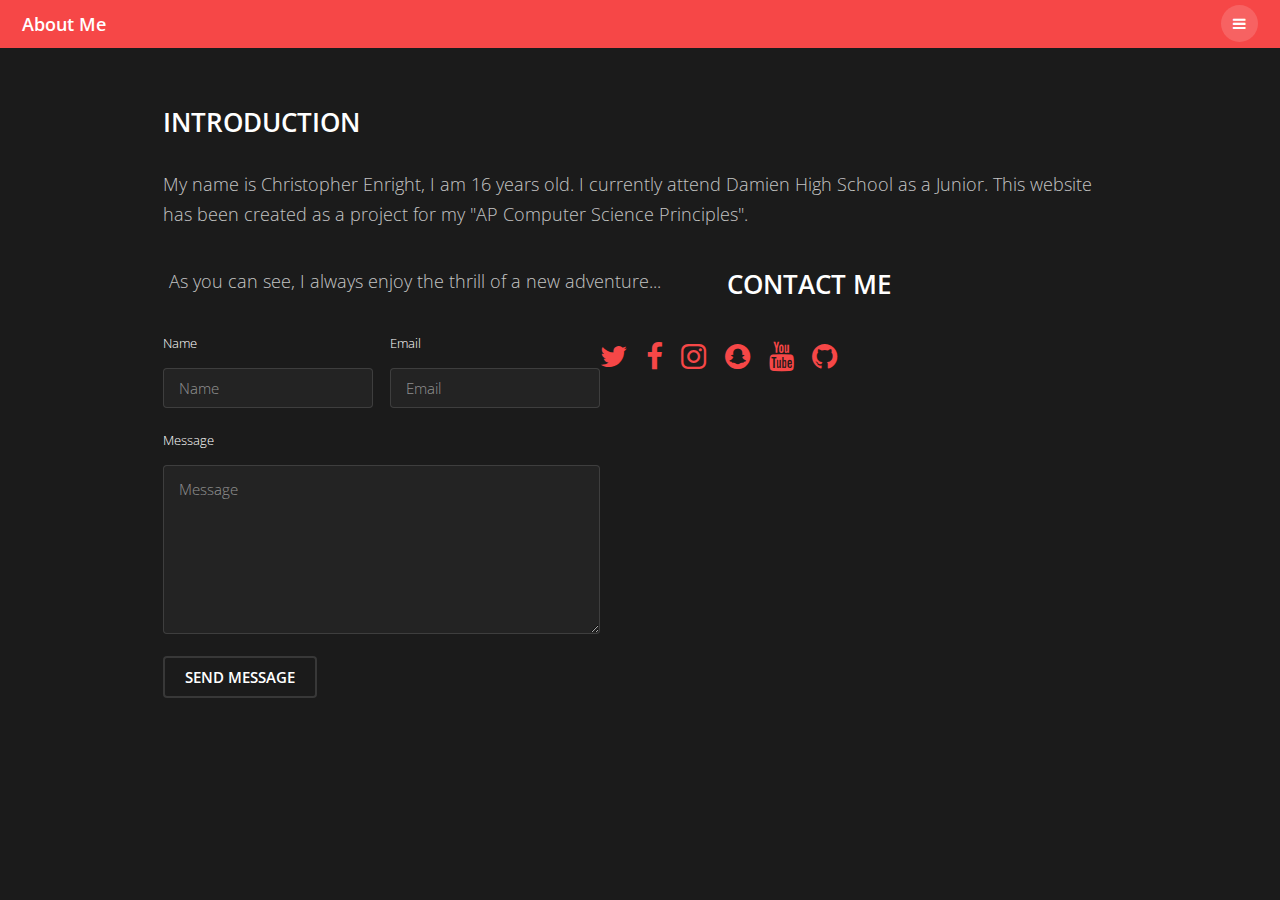
==== commit d6970ebf: "Update aboutme.html" ====
--- a/My Website/aboutme.html
+++ b/My Website/aboutme.html
@@ -35,426 +35,9 @@
 					<h2>Introduction</h2>
 					<p>My name is Christopher Enright, I am 16 years old. I currently attend Damien High School as a Junior. This website has been created as a project for my "AP Computer Science Principles". <p>
 					<div class="row">
-						<div class="6u 12u$(small)">
-							<h3>Sem turpis amet semper</h3>
-							<p>Nunc lacinia ante nunc ac lobortis. Interdum adipiscing gravida odio porttitor sem non mi integer non faucibus ornare mi ut ante amet placerat aliquet. Volutpat commodo eu sed ante lacinia. Sapien a lorem in integer ornare praesent commodo adipiscing arcu in massa commodo lorem accumsan at odio massa ac ac. Semper adipiscing varius montes viverra nibh in adipiscing blandit tempus accumsan.</p>
-						</div>
-						<div class="6u$ 12u$(small)">
-							<h3>Magna odio tempus commodo</h3>
-							<p>In arcu accumsan arcu adipiscing accumsan orci ac. Felis id enim aliquet. Accumsan ac integer lobortis commodo ornare aliquet accumsan erat tempus amet porttitor. Ante commodo blandit adipiscing integer semper orci eget. Faucibus commodo adipiscing mi eu nullam accumsan morbi arcu ornare odio mi adipiscing nascetur lacus ac interdum morbi accumsan vis mi accumsan ac praesent.</p>
-						</div>
-						<!-- Break -->
-						<div class="4u 12u$(medium)">
-							<h3>Interdum sapien gravida</h3>
-							<p>Nunc lacinia ante nunc ac lobortis. Interdum adipiscing gravida odio porttitor sem non mi integer non faucibus ornare mi ut ante amet placerat aliquet. Volutpat eu sed ante lacinia sapien lorem accumsan varius montes viverra nibh in adipiscing blandit tempus accumsan.</p>
-						</div>
-						<div class="4u 12u$(medium)">
-							<h3>Faucibus consequat lorem</h3>
-							<p>Nunc lacinia ante nunc ac lobortis. Interdum adipiscing gravida odio porttitor sem non mi integer non faucibus ornare mi ut ante amet placerat aliquet. Volutpat eu sed ante lacinia sapien lorem accumsan varius montes viverra nibh in adipiscing blandit tempus accumsan.</p>
-						</div>
-						<div class="4u$ 12u$(medium)">
-							<h3>Accumsan montes viverra</h3>
-							<p>Nunc lacinia ante nunc ac lobortis. Interdum adipiscing gravida odio porttitor sem non mi integer non faucibus ornare mi ut ante amet placerat aliquet. Volutpat eu sed ante lacinia sapien lorem accumsan varius montes viverra nibh in adipiscing blandit tempus accumsan.</p>
-						</div>
-					</div>
-
-				<hr class="major" />
-
-				<!-- Elements -->
-					<h2 id="elements">Elements</h2>
-					<div class="row 200%">
-						<div class="6u 12u$(medium)">
-
-							<!-- Text stuff -->
-								<h3>Text</h3>
-								<p>This is <b>bold</b> and this is <strong>strong</strong>. This is <i>italic</i> and this is <em>emphasized</em>.
-								This is <sup>superscript</sup> text and this is <sub>subscript</sub> text.
-								This is <u>underlined</u> and this is code: <code>for (;;) { ... }</code>.
-								Finally, this is a <a href="#">link</a>.</p>
-								<hr />
-								<h2>Heading Level 2</h2>
-								<h3>Heading Level 3</h3>
-								<h4>Heading Level 4</h4>
-								<h5>Heading Level 5</h5>
-								<h6>Heading Level 6</h6>
-								<hr />
-								<header>
-									<h2>Heading with a Subtitle</h2>
-									<p>Lorem ipsum dolor sit amet nullam id egestas urna aliquam</p>
-								</header>
-								<p>Nunc lacinia ante nunc ac lobortis. Interdum adipiscing gravida odio porttitor sem non mi integer non faucibus ornare mi ut ante amet placerat aliquet. Volutpat eu sed ante lacinia sapien lorem accumsan varius montes viverra nibh in adipiscing blandit tempus accumsan.</p>
-								<header>
-									<h3>Heading with a Subtitle</h3>
-									<p>Lorem ipsum dolor sit amet nullam id egestas urna aliquam</p>
-								</header>
-								<p>Nunc lacinia ante nunc ac lobortis. Interdum adipiscing gravida odio porttitor sem non mi integer non faucibus ornare mi ut ante amet placerat aliquet. Volutpat eu sed ante lacinia sapien lorem accumsan varius montes viverra nibh in adipiscing blandit tempus accumsan.</p>
-								<header>
-									<h4>Heading with a Subtitle</h4>
-									<p>Lorem ipsum dolor sit amet nullam id egestas urna aliquam</p>
-								</header>
-								<p>Nunc lacinia ante nunc ac lobortis. Interdum adipiscing gravida odio porttitor sem non mi integer non faucibus ornare mi ut ante amet placerat aliquet. Volutpat eu sed ante lacinia sapien lorem accumsan varius montes viverra nibh in adipiscing blandit tempus accumsan.</p>
-
-							<!-- Lists -->
-								<h3>Lists</h3>
-								<div class="row">
-									<div class="6u 12u$(small)">
-
-										<h4>Unordered</h4>
-										<ul>
-											<li>Dolor pulvinar etiam magna etiam.</li>
-											<li>Sagittis adipiscing lorem eleifend.</li>
-											<li>Felis enim feugiat dolore viverra.</li>
-										</ul>
-
-										<h4>Alternate</h4>
-										<ul class="alt">
-											<li>Dolor pulvinar etiam magna etiam.</li>
-											<li>Sagittis adipiscing lorem eleifend.</li>
-											<li>Felis enim feugiat dolore viverra.</li>
-										</ul>
-
-									</div>
-									<div class="6u$ 12u$(small)">
-
-										<h4>Ordered</h4>
-										<ol>
-											<li>Dolor pulvinar etiam magna etiam.</li>
-											<li>Etiam vel felis at lorem sed viverra.</li>
-											<li>Felis enim feugiat dolore viverra.</li>
-											<li>Dolor pulvinar etiam magna etiam.</li>
-											<li>Etiam vel felis at lorem sed viverra.</li>
-											<li>Felis enim feugiat dolore viverra.</li>
-										</ol>
-
-										<h4>Icons</h4>
-										<ul class="icons">
-											<li><a href="#" class="icon fa-twitter"><span class="label">Twitter</span></a></li>
-											<li><a href="#" class="icon fa-facebook"><span class="label">Facebook</span></a></li>
-											<li><a href="#" class="icon fa-instagram"><span class="label">Instagram</span></a></li>
-											<li><a href="#" class="icon fa-github"><span class="label">Github</span></a></li>
-											<li><a href="#" class="icon fa-dribbble"><span class="label">Dribbble</span></a></li>
-											<li><a href="#" class="icon fa-tumblr"><span class="label">Tumblr</span></a></li>
-										</ul>
-
-									</div>
-								</div>
-								<h4>Definition</h4>
-								<dl>
-									<dt>Item 1</dt>
-									<dd>
-										<p>Lorem ipsum dolor vestibulum ante ipsum primis in faucibus vestibulum. Blandit adipiscing eu felis iaculis volutpat ac adipiscing accumsan eu faucibus. Integer ac pellentesque praesent.</p>
-									</dd>
-									<dt>Item 2</dt>
-									<dd>
-										<p>Lorem ipsum dolor vestibulum ante ipsum primis in faucibus vestibulum. Blandit adipiscing eu felis iaculis volutpat ac adipiscing accumsan eu faucibus. Integer ac pellentesque praesent.</p>
-									</dd>
-									<dt>Item 3</dt>
-									<dd>
-										<p>Lorem ipsum dolor vestibulum ante ipsum primis in faucibus vestibulum. Blandit adipiscing eu felis iaculis volutpat ac adipiscing accumsan eu faucibus. Integer ac pellentesque praesent.</p>
-									</dd>
-								</dl>
-
-								<h4>Actions</h4>
-								<ul class="actions">
-									<li><a href="#" class="button special">Default</a></li>
-									<li><a href="#" class="button">Default</a></li>
-									<li><a href="#" class="button alt">Default</a></li>
-								</ul>
-								<ul class="actions small">
-									<li><a href="#" class="button special small">Small</a></li>
-									<li><a href="#" class="button small">Small</a></li>
-									<li><a href="#" class="button alt small">Small</a></li>
-								</ul>
-								<div class="row">
-									<div class="3u 12u$(small)">
-										<ul class="actions vertical">
-											<li><a href="#" class="button special">Default</a></li>
-											<li><a href="#" class="button">Default</a></li>
-											<li><a href="#" class="button alt">Default</a></li>
-										</ul>
-									</div>
-									<div class="3u 12u$(small)">
-										<ul class="actions vertical small">
-											<li><a href="#" class="button special small">Small</a></li>
-											<li><a href="#" class="button small">Small</a></li>
-											<li><a href="#" class="button alt small">Small</a></li>
-										</ul>
-									</div>
-									<div class="3u 12u$(small)">
-										<ul class="actions vertical">
-											<li><a href="#" class="button special fit">Default</a></li>
-											<li><a href="#" class="button fit">Default</a></li>
-											<li><a href="#" class="button alt fit">Default</a></li>
-										</ul>
-									</div>
-									<div class="3u$ 12u$(small)">
-										<ul class="actions vertical small">
-											<li><a href="#" class="button special small fit">Small</a></li>
-											<li><a href="#" class="button small fit">Small</a></li>
-											<li><a href="#" class="button alt small fit">Small</a></li>
-										</ul>
-									</div>
-								</div>
-
-							<!-- Blockquote -->
-								<h3>Blockquote</h3>
-								<blockquote>Fringilla nisl. Donec accumsan interdum nisi, quis tincidunt felis sagittis eget tempus euismod. Vestibulum ante ipsum primis in faucibus vestibulum. Blandit adipiscing eu felis iaculis volutpat ac adipiscing accumsan faucibus. Vestibulum ante ipsum primis in faucibus vestibulum. Blandit adipiscing eu felis.</blockquote>
-
-							<!-- Table -->
-								<h3>Table</h3>
-
-								<h4>Default</h4>
-								<div class="table-wrapper">
-									<table>
-										<thead>
-											<tr>
-												<th>Name</th>
-												<th>Description</th>
-												<th>Price</th>
-											</tr>
-										</thead>
-										<tbody>
-											<tr>
-												<td>Item 1</td>
-												<td>Ante turpis integer aliquet porttitor.</td>
-												<td>29.99</td>
-											</tr>
-											<tr>
-												<td>Item 2</td>
-												<td>Vis ac commodo adipiscing arcu aliquet.</td>
-												<td>19.99</td>
-											</tr>
-											<tr>
-												<td>Item 3</td>
-												<td> Morbi faucibus arcu accumsan lorem.</td>
-												<td>29.99</td>
-											</tr>
-											<tr>
-												<td>Item 4</td>
-												<td>Vitae integer tempus condimentum.</td>
-												<td>19.99</td>
-											</tr>
-											<tr>
-												<td>Item 5</td>
-												<td>Ante turpis integer aliquet porttitor.</td>
-												<td>29.99</td>
-											</tr>
-										</tbody>
-										<tfoot>
-											<tr>
-												<td colspan="2"></td>
-												<td>100.00</td>
-											</tr>
-										</tfoot>
-									</table>
-								</div>
-
-								<h4>Alternate</h4>
-								<div class="table-wrapper">
-									<table class="alt">
-										<thead>
-											<tr>
-												<th>Name</th>
-												<th>Description</th>
-												<th>Price</th>
-											</tr>
-										</thead>
-										<tbody>
-											<tr>
-												<td>Item 1</td>
-												<td>Ante turpis integer aliquet porttitor.</td>
-												<td>29.99</td>
-											</tr>
-											<tr>
-												<td>Item 2</td>
-												<td>Vis ac commodo adipiscing arcu aliquet.</td>
-												<td>19.99</td>
-											</tr>
-											<tr>
-												<td>Item 3</td>
-												<td> Morbi faucibus arcu accumsan lorem.</td>
-												<td>29.99</td>
-											</tr>
-											<tr>
-												<td>Item 4</td>
-												<td>Vitae integer tempus condimentum.</td>
-												<td>19.99</td>
-											</tr>
-											<tr>
-												<td>Item 5</td>
-												<td>Ante turpis integer aliquet porttitor.</td>
-												<td>29.99</td>
-											</tr>
-										</tbody>
-										<tfoot>
-											<tr>
-												<td colspan="2"></td>
-												<td>100.00</td>
-											</tr>
-										</tfoot>
-									</table>
-								</div>
-
-						</div>
-						<div class="6u$ 12u$(medium)">
-
-							<!-- Buttons -->
-								<h3>Buttons</h3>
-								<ul class="actions">
-									<li><a href="#" class="button special">Special</a></li>
-									<li><a href="#" class="button">Default</a></li>
-									<li><a href="#" class="button alt">Alternate</a></li>
-								</ul>
-								<ul class="actions">
-									<li><a href="#" class="button special big">Big</a></li>
-									<li><a href="#" class="button">Default</a></li>
-									<li><a href="#" class="button alt small">Small</a></li>
-								</ul>
-								<ul class="actions fit">
-									<li><a href="#" class="button special fit">Fit</a></li>
-									<li><a href="#" class="button fit">Fit</a></li>
-									<li><a href="#" class="button alt fit">Fit</a></li>
-								</ul>
-								<ul class="actions fit small">
-									<li><a href="#" class="button special fit small">Fit + Small</a></li>
-									<li><a href="#" class="button fit small">Fit + Small</a></li>
-									<li><a href="#" class="button alt fit small">Fit + Small</a></li>
-								</ul>
-								<ul class="actions">
-									<li><a href="#" class="button special icon fa-search">Icon</a></li>
-									<li><a href="#" class="button icon fa-download">Icon</a></li>
-									<li><a href="#" class="button alt icon fa-check">Icon</a></li>
-								</ul>
-								<ul class="actions">
-									<li><span class="button special disabled">Special</span></li>
-									<li><span class="button disabled">Default</span></li>
-									<li><span class="button alt disabled">Alternate</span></li>
-								</ul>
-
-							<!-- Form -->
-								<h3>Form</h3>
-
-								<form method="post" action="#">
-									<div class="row uniform">
-										<div class="6u 12u$(xsmall)">
-											<input type="text" name="name" id="name" value="" placeholder="Name" />
-										</div>
-										<div class="6u$ 12u$(xsmall)">
-											<input type="email" name="email" id="email" value="" placeholder="Email" />
-										</div>
-										<!-- Break -->
-										<div class="12u$">
-											<div class="select-wrapper">
-												<select name="category" id="category">
-													<option value="">- Category -</option>
-													<option value="1">Manufacturing</option>
-													<option value="1">Shipping</option>
-													<option value="1">Administration</option>
-													<option value="1">Human Resources</option>
-												</select>
-											</div>
-										</div>
-										<!-- Break -->
-										<div class="4u 12u$(small)">
-											<input type="radio" id="priority-low" name="priority" checked>
-											<label for="priority-low">Low Priority</label>
-										</div>
-										<div class="4u 12u$(small)">
-											<input type="radio" id="priority-normal" name="priority">
-											<label for="priority-normal">Normal Priority</label>
-										</div>
-										<div class="4u$ 12u$(small)">
-											<input type="radio" id="priority-high" name="priority">
-											<label for="priority-high">High Priority</label>
-										</div>
-										<!-- Break -->
-										<div class="6u 12u$(small)">
-											<input type="checkbox" id="copy" name="copy">
-											<label for="copy">Email me a copy of this message</label>
-										</div>
-										<div class="6u$ 12u$(small)">
-											<input type="checkbox" id="human" name="human" checked>
-											<label for="human">I am a human and not a robot</label>
-										</div>
-										<!-- Break -->
-										<div class="12u$">
-											<textarea name="message" id="message" placeholder="Enter your message" rows="6"></textarea>
-										</div>
-										<!-- Break -->
-										<div class="12u$">
-											<ul class="actions">
-												<li><input type="submit" value="Send Message" /></li>
-												<li><input type="reset" value="Reset" class="alt" /></li>
-											</ul>
-										</div>
-									</div>
-								</form>
-
-								<hr />
-
-								<form method="post" action="#">
-									<div class="row uniform">
-										<div class="9u 12u$(small)">
-											<input type="text" name="query" id="query" value="" placeholder="Query" />
-										</div>
-										<div class="3u$ 12u$(small)">
-											<input type="submit" value="Search" class="fit" />
-										</div>
-									</div>
-								</form>
-
-							<!-- Image -->
-								<h3>Image</h3>
-
-								<h4>Fit</h4>
-								<span class="image fit"><img src="images/pic01.jpg" alt="" /></span>
-								<div class="box alt">
-									<div class="row 50% uniform">
-										<div class="4u"><span class="image fit"><img src="images/pic01.jpg" alt="" /></span></div>
-										<div class="4u"><span class="image fit"><img src="images/pic01.jpg" alt="" /></span></div>
-										<div class="4u$"><span class="image fit"><img src="images/pic01.jpg" alt="" /></span></div>
-										<!-- Break -->
-										<div class="4u"><span class="image fit"><img src="images/pic01.jpg" alt="" /></span></div>
-										<div class="4u"><span class="image fit"><img src="images/pic01.jpg" alt="" /></span></div>
-										<div class="4u$"><span class="image fit"><img src="images/pic01.jpg" alt="" /></span></div>
-										<!-- Break -->
-										<div class="4u"><span class="image fit"><img src="images/pic01.jpg" alt="" /></span></div>
-										<div class="4u"><span class="image fit"><img src="images/pic01.jpg" alt="" /></span></div>
-										<div class="4u$"><span class="image fit"><img src="images/pic01.jpg" alt="" /></span></div>
-									</div>
-								</div>
-
-								<h4>Left &amp; Right</h4>
-								<p><span class="image left"><img src="images/pic02.jpg" alt="" /></span>Lorem ipsum dolor sit accumsan interdum nisi, quis tincidunt felis sagittis eget. tempus euismod. Vestibulum ante ipsum primis in faucibus vestibulum. Blandit adipiscing eu felis iaculis volutpat ac adipiscing accumsan eu faucibus. Integer ac pellentesque praesent tincidunt felis sagittis eget. tempus euismod. Vestibulum ante ipsum primis sagittis eget. tempus euismod. Vestibulum ante ipsum primis in faucibus vestibulum. Blandit adipiscing eu felis iaculis volutpat ac adipiscing accumsan eu faucibus. Integer ac pellentesque praesent tincidunt felis sagittis eget. tempus euismod. Vestibulum ante ipsum primis in faucibus vestibulum. Blandit adipiscing eu felis iaculis volutpat ac adipiscing accumsan eu faucibus. Integer ac pellentesque praesent. Vestibulum ante ipsum primis in faucibus magna blandit adipiscing eu felis iaculis volutpat lorem ipsum dolor sit amet dolor consequat.</p>
-								<p><span class="image right"><img src="images/pic02.jpg" alt="" /></span>Lorem ipsum dolor sit accumsan interdum nisi, quis tincidunt felis sagittis eget. tempus euismod. Vestibulum ante ipsum primis in faucibus vestibulum. Blandit adipiscing eu felis iaculis volutpat ac adipiscing accumsan eu faucibus. Integer ac pellentesque praesent tincidunt felis sagittis eget. tempus euismod. Vestibulum ante ipsum primis sagittis eget. tempus euismod. Vestibulum ante ipsum primis in faucibus vestibulum. Blandit adipiscing eu felis iaculis volutpat ac adipiscing accumsan eu faucibus. Integer ac pellentesque praesent tincidunt felis sagittis eget. tempus euismod. Vestibulum ante ipsum primis in faucibus vestibulum. Blandit adipiscing eu felis iaculis volutpat ac adipiscing accumsan eu faucibus. Integer ac pellentesque praesent. Vestibulum ante ipsum primis in faucibus magna blandit adipiscing eu felis iaculis volutpat lorem ipsum dolor sit amet dolor consequat.</p>
-
-							<!-- Box -->
-								<h3>Box</h3>
-								<div class="box">
-									<p>Felis sagittis eget tempus primis in faucibus vestibulum. Blandit adipiscing eu felis iaculis volutpat ac adipiscing accumsan eu faucibus. Integer ac pellentesque praesent tincidunt felis sagittis eget. tempus euismod. Magna sed etiam ante ipsum primis in faucibus vestibulum. Blandit adipiscing eu ipsum primis in faucibus vestibulum. Blandit adipiscing eu felis iaculis volutpat ac adipiscing accumsan eu faucibus lorem ipsum dolor sit amet nullam.</p>
-								</div>
-
-							<!-- Preformatted Code -->
-								<h3>Preformatted</h3>
-								<pre><code>i = 0;
-
-while (!deck.isInOrder()) {
-    print 'Iteration ' + i;
-    deck.shuffle();
-    i++;
-}
-
-print 'It took ' + i + ' iterations to sort the deck.';
-</code></pre>
-
-						</div>
-					</div>
-
-			</div>
-
-		<!-- Footer -->
-			<footer id="footer">
-				<div class="inner">
+					<p> As you can see, I always enjoy the thrill of a new adventure... <p>
+						
+							
 
 					<h2>Contact Me</h2>
 
@@ -500,4 +83,4 @@
 			<script src="assets/js/main.js"></script>
 
 	</body>
-</html>+</html>
